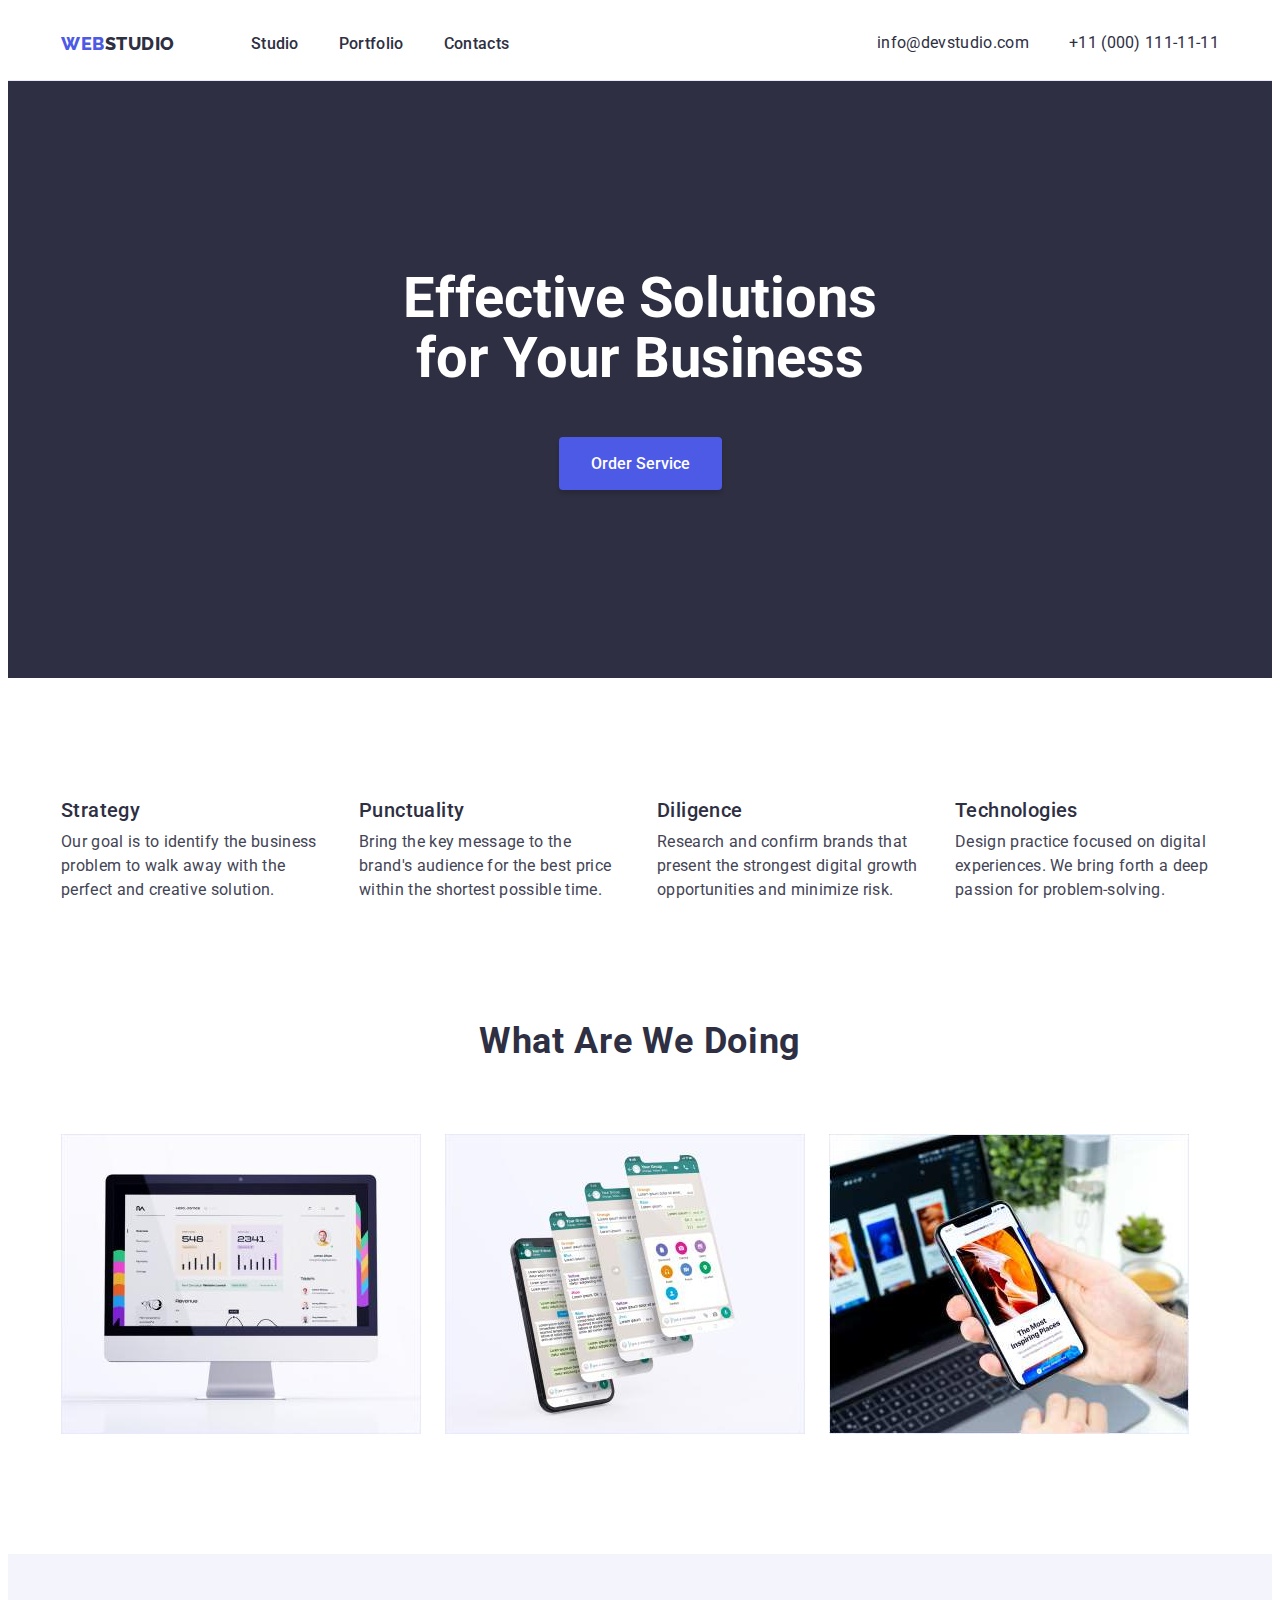
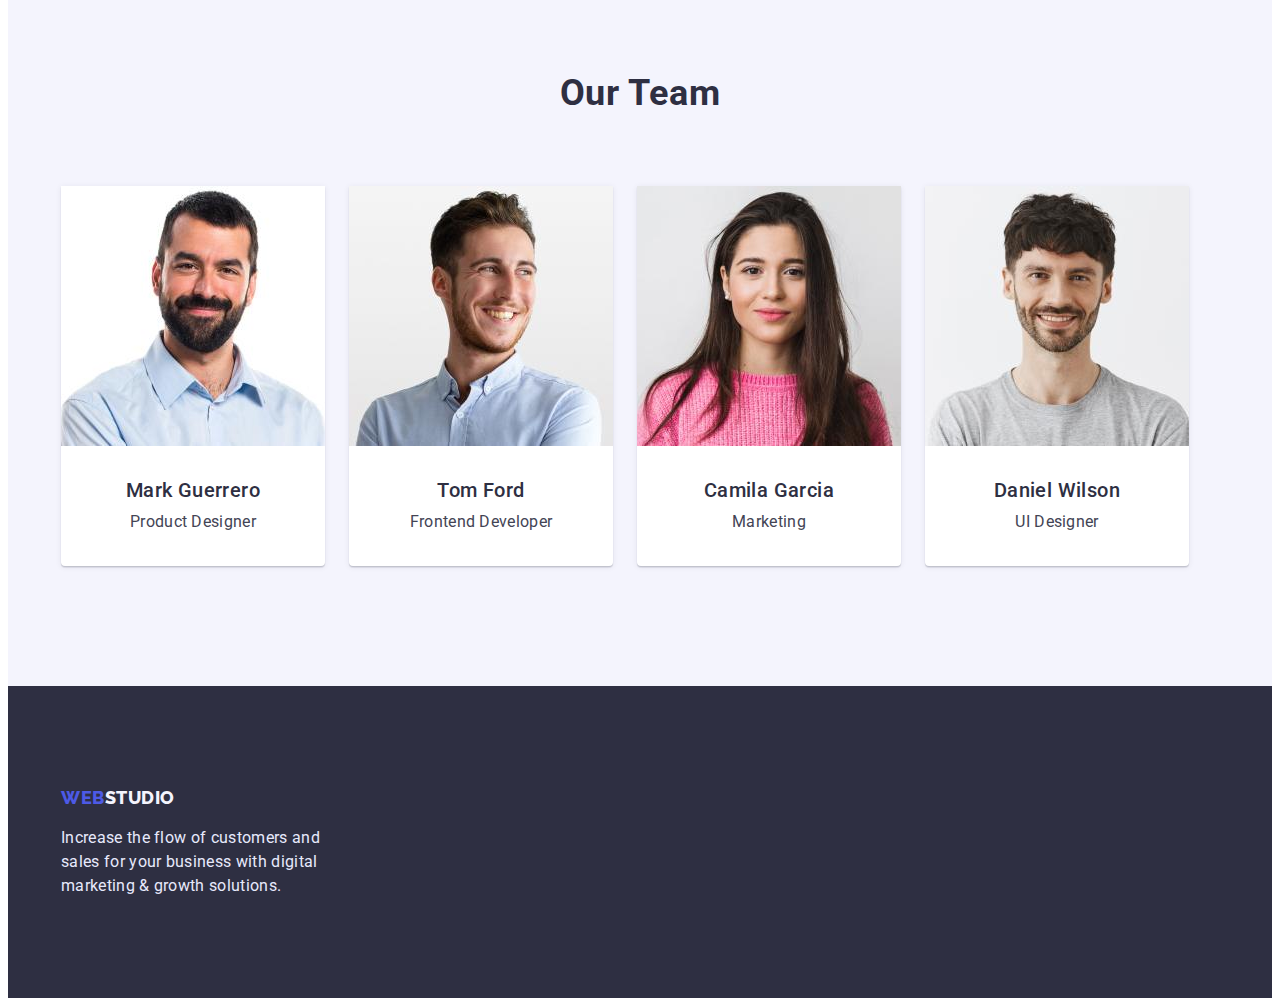
==== index.html @ 36c50360 "Initial commit" ====
<!DOCTYPE html>
<html lang="en">
<head>
    <meta charset="UTF-8">
    <meta http-equiv="X-UA-Compatible" content="IE=edge">
    <meta name="viewport" content="width=device-width, initial-scale=1.0">
    <title>Webstudio</title>
    <link rel="preconnect" href="https://fonts.googleapis.com">
    <link rel="preconnect" href="https://fonts.gstatic.com" crossorigin>
    <link href="https://fonts.googleapis.com/css2?family=Raleway:wght@800&family=Roboto:wght@400;500;700;900&display=swap"
        rel="stylesheet">
    <link rel="stylesheet" href="https://cdnjs.cloudflare.com/ajax/libs/modern-normalize/1.1.0/modern-normalize.min.css"
        integrity="sha512-wpPYUAdjBVSE4KJnH1VR1HeZfpl1ub8YT/NKx4PuQ5NmX2tKuGu6U/JRp5y+Y8XG2tV+wKQpNHVUX03MfMFn9Q=="
        crossorigin="anonymous" referrerpolicy="no-referrer" />
    <link rel="stylesheet" href="./css/styles.css">
</head>
<body>
    <!--HEADER-->
    <header class="header-menu">
        <div class="container header-container">
        <nav class="navigation-page">
                <a href="./index.html" class="logotype link"><span class="accent">WEB</span>STUDIO</a>
                <ul class="navigation-menu list">
                
                    <li class="navigation-menu-item">
                        <a href="./index.html" class="navigation-menu-link link page-open">Studio</a>
                    </li>
                    <li class="navigation-menu-item">
                        <a href="./portfolio.html" class="navigation-menu-link link">Portfolio</a>
                    </li>
                    <li class="navigation-menu-item">
                        <a href="" class="navigation-menu-link link">Contacts</a>
                    </li>
                </ul>
        </nav>
                <address class="address">
                    <ul class="address-menu list">
                        <li class="phone-email-item">
                            <a href="mailto:info@devstudio.com" class="address-menu-link link">info@devstudio.com</a>
                        </li>
                        <li class="address-menu-item">
                            <a href="tel:+110001111111" class="address-menu-link link">+11 (000) 111-11-11</a>
                        </li>
                    </ul>
                </address>
            </div>
    </header>
<!--HERO SECTION-->
    <main>
        <section class="hero">
            <div class="container">    
                <h1 class="hero-name">Effective Solutions
                for Your Business</h1>
                <button type="button" class="hero-button">Order Service</button>
            </div>
        </section>
        <!--ABOUT US SECTION-->
        <section class="about-us section">
            <div class="container">
                <h2 hidden>About Us</h2>
                    <ul class="about-us-menu list">
                        <li class="about-us-menu-item">
                            <h3 class="content-title">Strategy</h3>
                            <p class="text-description">Our goal is to identify the business
                            problem to walk away with the perfect and creative solution.</p>
                        </li>
                        <li class="about-us-menu-item">
                            <h3 class="content-title">Punctuality</h3>
                            <p class="text-description">Bring the key message to the brand's audience for the best price within the shortest possible time.</p>
                        </li>
                        <li class="about-us-menu-item">
                            <h3 class="content-title">Diligence</h3>
                            <p class="text-description">Research and confirm brands that present the strongest digital growth opportunities and minimize risk.</p>
                        </li>
                        <li class="about-us-menu-item">
                            <h3 class="content-title">Technologies</h3>
                            <p class="text-description">Design practice focused on digital experiences. We bring forth a deep passion for problem-solving.</p>
                        </li>
                    </ul>
            </div>
        </section>
    <!--What are we doing-->
        <section class="section services-section">
            <div class="container">    
                <h2 class="title">What are we doing</h2>
                <ul class="list services-section-list">
                    <li class="services-section-item">
                        <img src="img/general/img-1.jpg" alt="Sites development" width="360" height="300">
                    </li>
                    <li class="services-section-item">
                        <img src="img/general/img-2.jpg" alt="Apps development" width="360" height="300">
                    </li>
                    <li class="services-section-item">
                        <img src="img/general/img-3.jpg" alt="Target advertisement" width="360" height="300">
                    </li>
                </ul>
            </div>
        </section>
        <!--OUR TEAM SECTION-->
        <section class="our-team-section section">
            <div class="container">    
                <h2 class="title">Our Team</h2>
                <ul class="content-menu list">
                    <li class="content-menu-item">
                        <img src="img/employees/img_mark_guerrero.jpg" alt="Mark Guerrero" width="264" height="260" class="content-image">
                        <div class="employee-card">    
                                <h3 class="content-title">Mark Guerrero</h3>
                                <p class="text-description">Product Designer</p>
                        </div>
                    </li>
                    <li class="content-menu-item">
                        <img src="img/employees/img_tom_ford.jpg" alt="Tom Ford" width="264" height="260" class="content-image">

                        <div class="employee-card">  
                                <h3 class="content-title">Tom Ford</h3>
                                <p class="text-description">Frontend Developer</p>
                        </div>
                    </li>   
                        <li class="content-menu-item">
                            <img src="img/employees/img_camila_garcia.jpg" alt="Camila Garcia" width="264" height="260" class="content-image">
                            <div class="employee-card">
                                <h3 class="content-title">Camila Garcia</h3>
                                <p class="text-description">Marketing</p>
                            </div>
                        </li>   
                        <li class="content-menu-item">
                            <img src="img/employees/img_daniel_wilson.jpg" alt="Daniel Wilson" width="264" height="260" class="content-image">
                            <div class="employee-card">
                                <h3 class="content-title">Daniel Wilson</h3>
                                <p class="text-description">UI Designer</p>
                            </div>
                        </li>
                </ul>
            </div>
        </section>
    </main>
<!--FOOTER SECTION-->
    <footer class="footer">
        <div class="container">
            <a href="./index.html" class="logotype link"><span class="accent">WEB</span><span class="footer-accent">STUDIO</span></a>
            <p class="footer-text">Increase the flow of customers and sales for your business with digital marketing & growth solutions.</p>
        </div>
    </footer>
</body>
</html>
---- css/styles.css ----
:root {
    --brand-color: #4D5AE5;
    --pressed-state: #404BBF;
    --dark-theme: #2E2F42;
    --success-theme: #31D0AA;
    --main-text-color:#434455;
    --suble-text: #8E8F99;
    --accent: #E7E9FC;
    --light-background: #F4F4FD;
    --modal-overlay: #2E2F42;
    --hero-background: #2E2F42;
    --standart-white: #FFFFFF;
}

h1,
h2,
h3,
p {
    margin-top: 0;
    margin-bottom: 0;
}

ul,
ol {
    margin-top: 0;
    margin-bottom: 0;
    padding: 0;
}

address {
    font-style: normal;
}

img {
    display: block;
}

body {
    font-family: 'Roboto', sans-serif;
    background-color: var(--standart-white);
}


.link {
    text-decoration: none;
}

.list {
    list-style: none;
}

/*=======CONTAINER=====*/

.container {
    width: 1158px;
    padding-left: 15px;
    padding-right: 15px;
    margin: 0 auto;
}

.section {
    padding-top: 120px;
    padding-bottom: 120px;
}

/*========== HEADER =========*/

.logotype {
    
    font-family: 'Raleway', sans-serif;
    font-weight: 800;
    font-size: 18px;
    line-height: 1.33;
    color:var(--dark-theme);
    letter-spacing: 0.03em;
    text-transform: uppercase;
    margin-right: 76px;
}

.accent {
    color:var(--brand-color);

}
/*=====HEADER NAVIGATION MENU====*/

.header-container {
    display: flex;
    justify-content: space-between;
    padding-top: 24px;
    padding-bottom: 24px;
}

.header-menu {
    border-bottom: 1px solid var(--accent);
}

.navigation-page {
    display: flex;
    align-items: center;
}

.navigation-menu {
    display: flex;
    align-items: center;
}

.navigation-menu-item:not(:last-child) {
    margin-right: 40px;

}

.navigation-menu-link {
    font-weight: 500;
    line-height: 1.33;
    letter-spacing: 0.02em;
    color:var(--dark-theme);
}

.navigation-menu-link:hover,
.navigation-menu-link:focus {
    color:var(--brand-color);
}

.address-menu {
    display: flex;
    gap: 40px;
}

.address-menu-link {
    font-style: normal;
    line-height: 1.33;    
    letter-spacing: 0.02em;    
    color: var(--dark-theme);
    margin-left: auto;
}



.address-menu-link:hover,
.address-menu-link:focus {
    color:var(--brand-color);
}

/*=======HEROOOO====*/

/*не ставила background colour, закоментувала колір тексту*/
.hero {
    background-color: var(--hero-background);
    padding-top: 188px;
    padding-bottom: 188px;
}
.hero-name {
    font-size: 56px;
    line-height: 1.07;
    color:var(--standart-white);
    max-width: 495px;
    text-align: center;
    margin-bottom: 48px;
    margin-right: auto;
    margin-left: auto;
   
}
.hero-button {
    background:var(--brand-color);
    font-weight: 500;
    box-shadow: 0px 4px 4px rgba(0, 0, 0, 0.15);
    border-radius: 4px;
    border: none;
    font-size: 16px;
    line-height: 1.33;
    color:var(--standart-white);
    cursor: pointer;
    font-family: inherit;
    display: block;
    margin-right: auto;
    margin-left: auto;
    max-width: 169px;
    padding: 16px 32px;
}

.hero-button:hover, 
.hero-button:focus {
    background-color:var(--pressed-state);
}

.about-us-menu {
    display: flex;
    justify-content: space-between;
}

.about-us-menu-item {
    width: 264px;
}
/*====OUR TEAM=====*/

.our-team-section {
    background-color:var(--light-background);
}

.content-title {
    font-weight: 500;
    font-size: 20px;
    line-height: 1.2;
    /* identical to box height, or 120% */
    letter-spacing: 0.02em;
    color:var(--dark-theme);
    margin-bottom: 8px;
}

/*===SERVICES SECTION====*/

.services-section {
    padding-top: 0;
}

.services-section-list {
    display: flex;
}

.services-section-item:not(:nth-child(3n)) {
    margin-right: 24px;
}

/*===ABOUT US===*/
.content-menu {
    display: flex;
}

.content-menu-item {
    box-shadow: 0px 1px 6px rgba(46, 47, 66, 0.08), 0px 1px 1px rgba(46, 47, 66, 0.16), 0px 2px 1px rgba(46, 47, 66, 0.08);
    border-radius: 0px 0px 4px 4px;
    background: var(--standart-white);
}
.content-menu-item:not(:nth-child(4n)) {
    margin-right: 24px;

}

.employee-card {
    text-align: center;
    padding-top: 32px;
    padding-bottom: 32px;
}


.title {
    font-weight: 700;
    font-size: 36px;
    line-height: 1.11;
    letter-spacing: 0.02em;
    text-transform: capitalize;
    color:var(--dark-theme);
    margin-bottom: 72px;
    text-align: center;
}

.text-description {
    line-height: 1.5;
    letter-spacing: 0.02em;    
    color: var(--main-text-color);
}

/*===FOOTER===*/

.footer {
    background-color: var(--dark-theme);
    padding:100px 0;
    
   
}

.footer-text {
    line-height: 1.50;
    letter-spacing: 0.02em;
    color: var(--accent);
    width: 264px;
    margin-top: 16px;
}

/*
/*=======PORTFOLIO=========*/

.filter-buttons {
    display: flex;
    margin-bottom: 72px;
    justify-content: center;
}

.filter-button-item:not(:last-child) {
    margin-right: 24px;

}

.filter-button {
    background:var(--light-background);
    border: 1px solid var(--accent);
    border-radius: 4px;
    color: var(--brand-color);
    font-size: 16px;
    line-height: 1.5;
    letter-spacing: 0.04em;
    font-family: inherit;
    font-weight: 500;
    min-width: 69px;
    padding: 12px 24px;
}
.filter-button:hover,
.filter-button:focus {
    background-color:var(--pressed-state);
    color:var(--standart-white);
    cursor: pointer;
}
/*====FILTERED MENU PORTFOLIO====*/

.portfolio {
    padding-top: 96px;
    padding-bottom: 120px;
}
.portfolio-menu {
    display: flex;
    flex-wrap: wrap;
    row-gap: 48px;
    column-gap: 24px;
}

.portfolio-menu-item {
    background-color:var(--standart-white);
}


.portfolio-card-text {
    padding-top: 32px;
    padding-bottom: 32px;
    padding-left:16px;
    border: 1px solid var(--accent);
    border-top: none;
}

/*===FOOTER====*/
.footer-accent {
    color:var(--light-background);
}
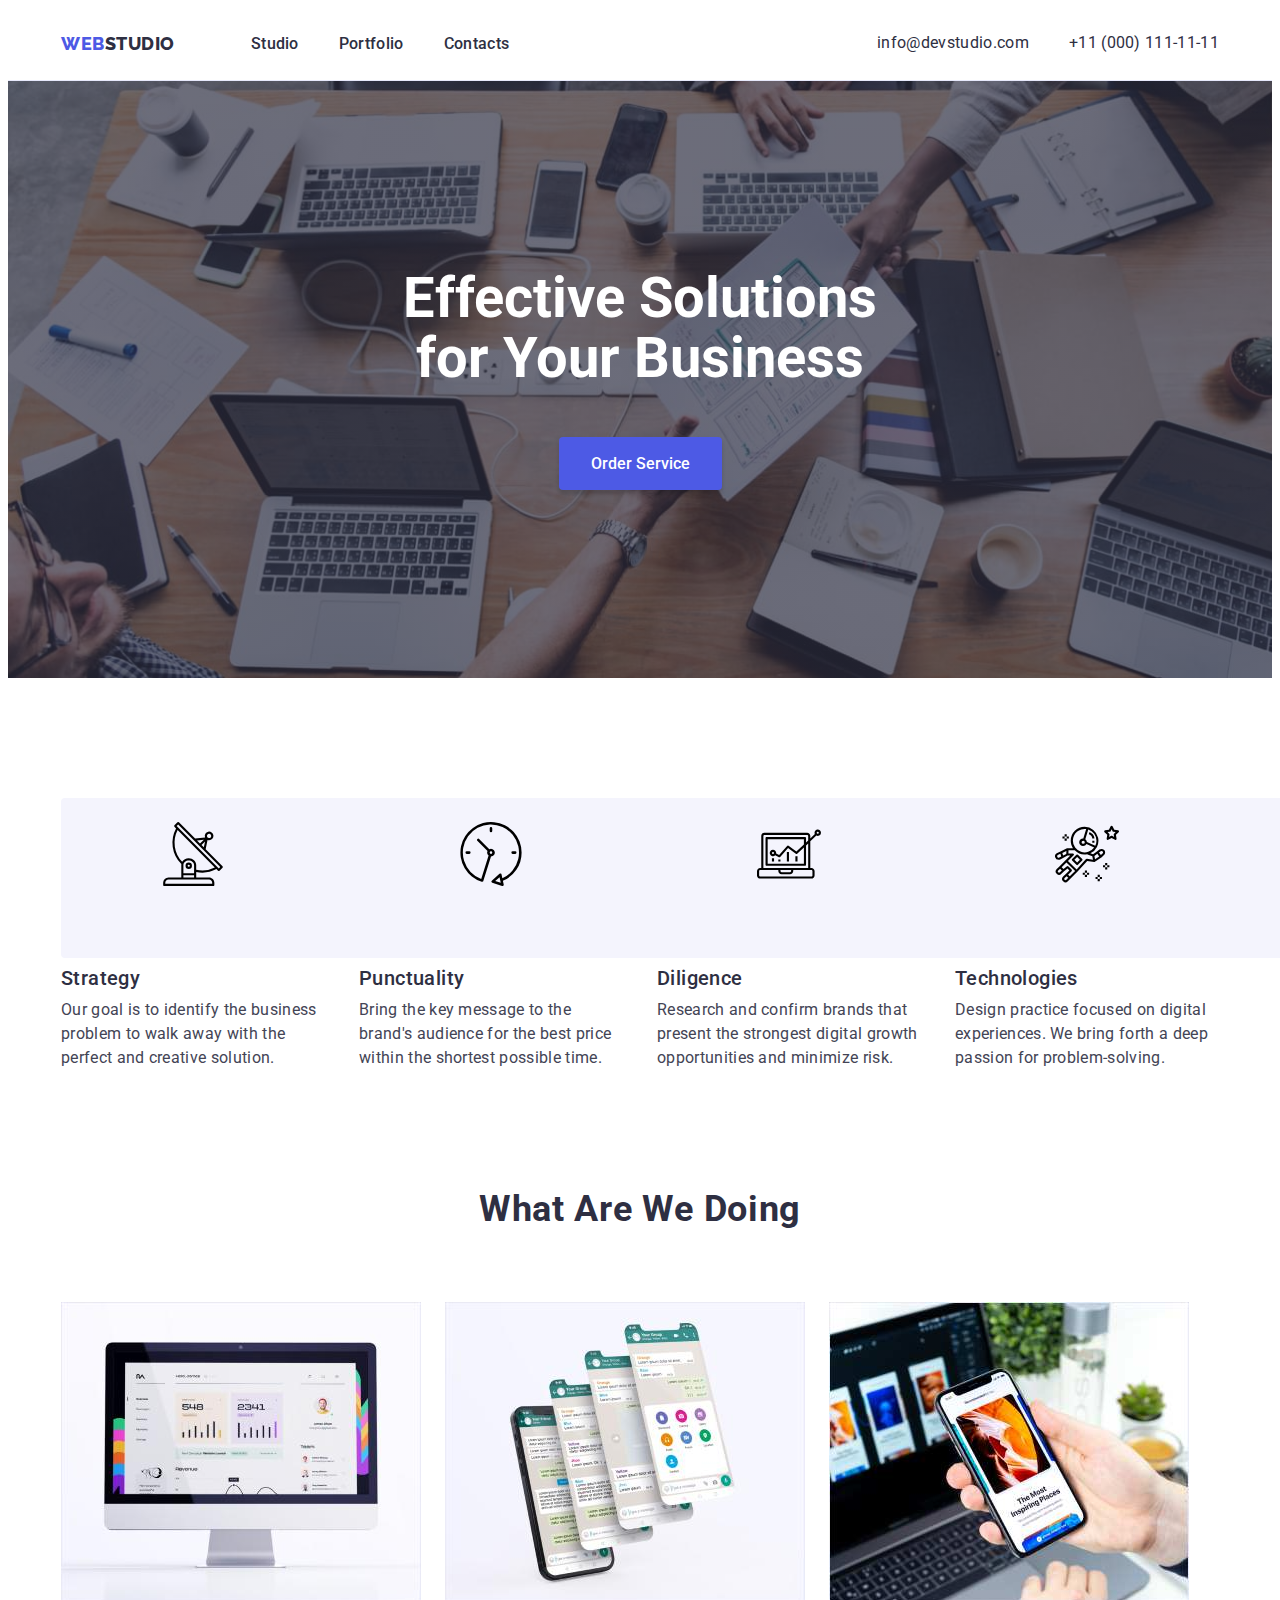
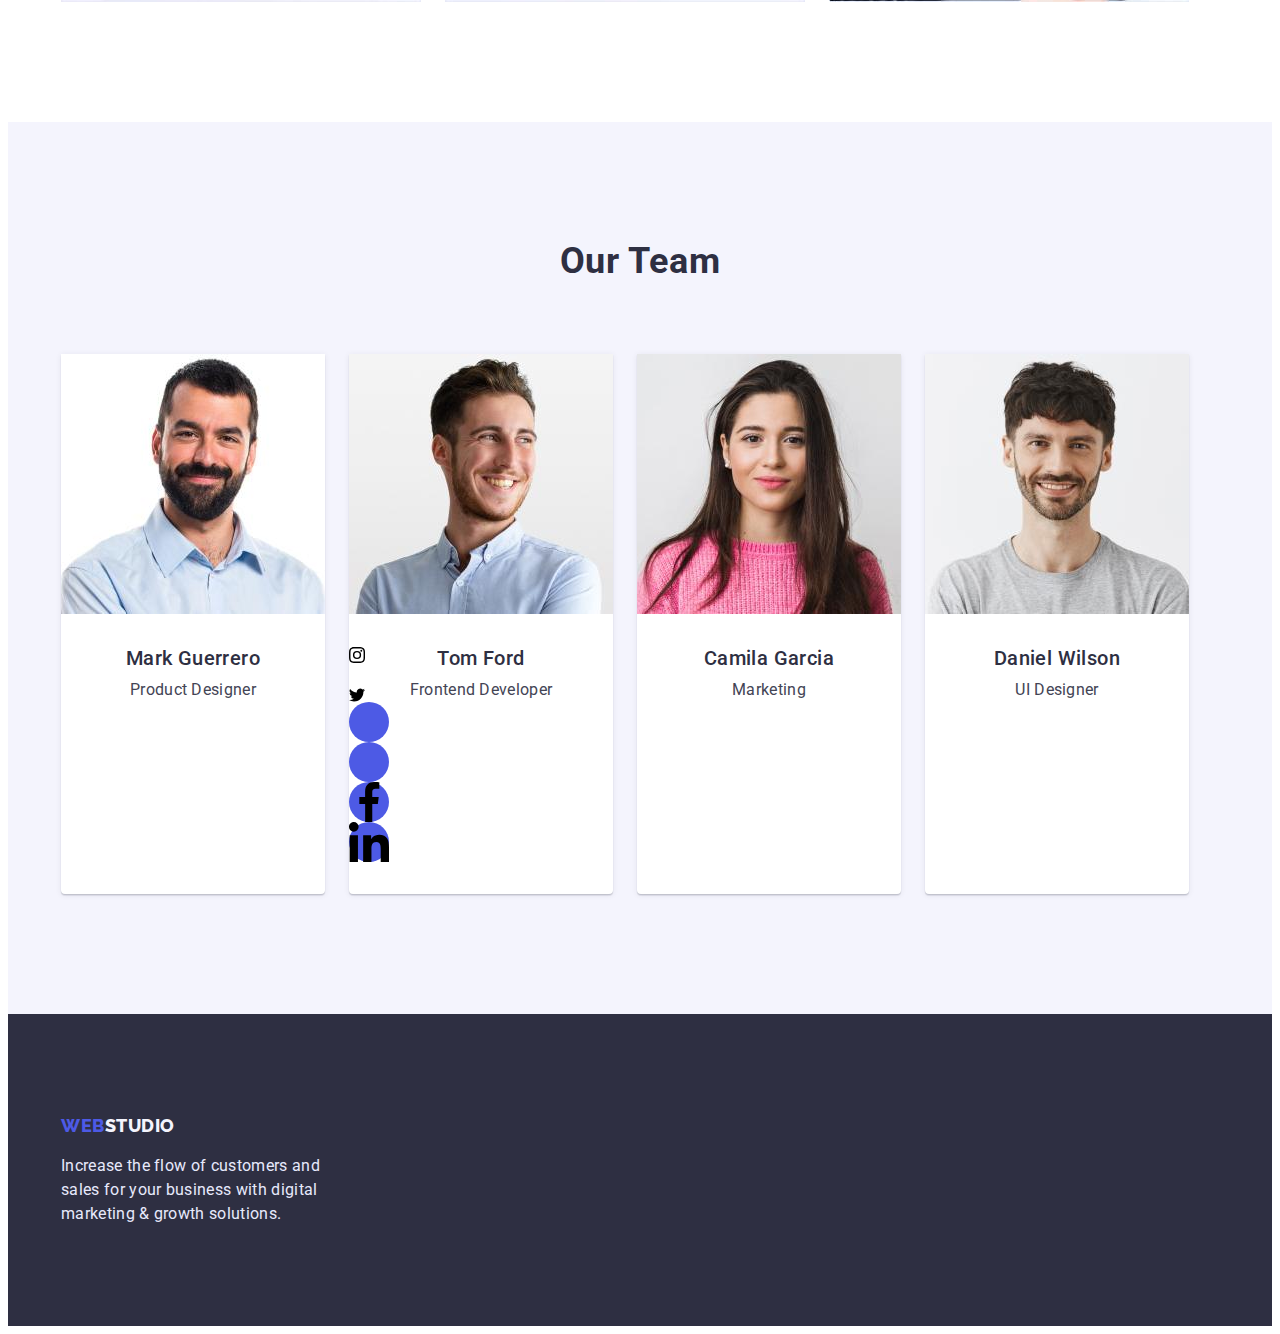
==== commit c0e5814f: "homework 04 one section completed" ====
--- a/index.html
+++ b/index.html
@@ -47,7 +47,7 @@
     </header>
 <!--HERO SECTION-->
     <main>
-        <section class="hero">
+        <section class="hero hero-wrap">
             <div class="container">    
                 <h1 class="hero-name">Effective Solutions
                 for Your Business</h1>
@@ -60,19 +60,39 @@
                 <h2 hidden>About Us</h2>
                     <ul class="about-us-menu list">
                         <li class="about-us-menu-item">
+                            <div class="about-us-item-icon">
+                                <svg class="about-us-icon">
+                                    <use href="./img/symbol-defs.svg#icon-antenna-logo" width="64" height="64"></use>
+                                </svg>
+                            </div>
                             <h3 class="content-title">Strategy</h3>
                             <p class="text-description">Our goal is to identify the business
                             problem to walk away with the perfect and creative solution.</p>
                         </li>
                         <li class="about-us-menu-item">
+                            <div class="about-us-item-icon">
+                                <svg class="about-us-icon">
+                                    <use href="./img/symbol-defs.svg#icon-clock-logo" width="64" height="64"></use>
+                                </svg>
+                            </div>
                             <h3 class="content-title">Punctuality</h3>
                             <p class="text-description">Bring the key message to the brand's audience for the best price within the shortest possible time.</p>
                         </li>
                         <li class="about-us-menu-item">
+                            <div class="about-us-item-icon">
+                                <svg class="about-us-icon">
+                                    <use href="./img/symbol-defs.svg#icon-diagram-logo" width="64" height="64"></use>
+                                </svg>
+                            </div>
                             <h3 class="content-title">Diligence</h3>
                             <p class="text-description">Research and confirm brands that present the strongest digital growth opportunities and minimize risk.</p>
                         </li>
                         <li class="about-us-menu-item">
+                            <div class="about-us-item-icon">
+                                <svg class="about-us-icon">
+                                    <use href="./img/symbol-defs.svg#icon-astronaut-logo" width="64" height="64"></use>
+                                </svg>
+                            </div>
                             <h3 class="content-title">Technologies</h3>
                             <p class="text-description">Design practice focused on digital experiences. We bring forth a deep passion for problem-solving.</p>
                         </li>
@@ -110,10 +130,39 @@
                     </li>
                     <li class="content-menu-item">
                         <img src="img/employees/img_tom_ford.jpg" alt="Tom Ford" width="264" height="260" class="content-image">
-
                         <div class="employee-card">  
                                 <h3 class="content-title">Tom Ford</h3>
                                 <p class="text-description">Frontend Developer</p>
+                                <ul class="social-links-list list">
+                                    <li class="employee-social-link">
+                                        <a href="" class="social-link">
+                                            <svg class="social-link-icon">
+                                                <use href="./img/symbol-defs.svg#icon-instagram-logo" width="16" height="16"></use>
+                                            </svg>
+                                        </a>
+                                    </li>
+                                    <li class="employee-social-link">
+                                        <a href="" class="social-link">
+                                            <svg class="social-link-icon">
+                                                <use href="./img/symbol-defs.svg#icon-twitter-logo" width="16" height="16"></use>
+                                            </svg>
+                                        </a>
+                                    </li>
+                                    <li class="employee-social-link">
+                                        <a href="" class="social-link">
+                                            <svg class="social-link-icon">
+                                                <use href="./img/symbol-defs.svg#icon-facebook-logo"></use>
+                                            </svg>
+                                        </a>
+                                    </li>
+                                    <li class="employee-social-link">
+                                        <a href="" class="social-link">
+                                            <svg class="social-link-icon">
+                                                <use href="./img/symbol-defs.svg#icon-linkedin-logo"></use>
+                                            </svg>
+                                        </a>
+                                    </li>
+                                </ul>
                         </div>
                     </li>   
                         <li class="content-menu-item">
--- a/css/styles.css
+++ b/css/styles.css
@@ -146,9 +146,17 @@
 /*не ставила background colour, закоментувала колір тексту*/
 .hero {
     background-color: var(--hero-background);
+    background-image: linear-gradient(
+        rgba(46, 47, 66, 0.7),
+        rgba(46, 47, 66, 0.7)),
+        url(../img/people-office-bg.jpg);
+    background-size: cover;
+    background-repeat: no-repeat;
     padding-top: 188px;
     padding-bottom: 188px;
 }
+
+
 .hero-name {
     font-size: 56px;
     line-height: 1.07;
@@ -191,6 +199,17 @@
 .about-us-menu-item {
     width: 264px;
 }
+
+.about-us-item-icon {
+    display: flex;
+    width: 264px;
+    height: 112px;
+    border-radius: 4px;
+    background-color: var(--light-background);
+    padding: 24px 100px;
+    margin-bottom: 8px;
+}
+
 /*====OUR TEAM=====*/
 
 .our-team-section {
@@ -205,6 +224,7 @@
     letter-spacing: 0.02em;
     color:var(--dark-theme);
     margin-bottom: 8px;
+
 }
 
 /*===SERVICES SECTION====*/
@@ -242,6 +262,15 @@
     padding-bottom: 32px;
 }
 
+.social-link {
+    display: flex;
+    width: 40px;
+    height: 40px;
+    background-color: var(--brand-color);
+    border-radius: 50%;
+    justify-content: center;
+    align-items: center;
+}
 
 .title {
     font-weight: 700;
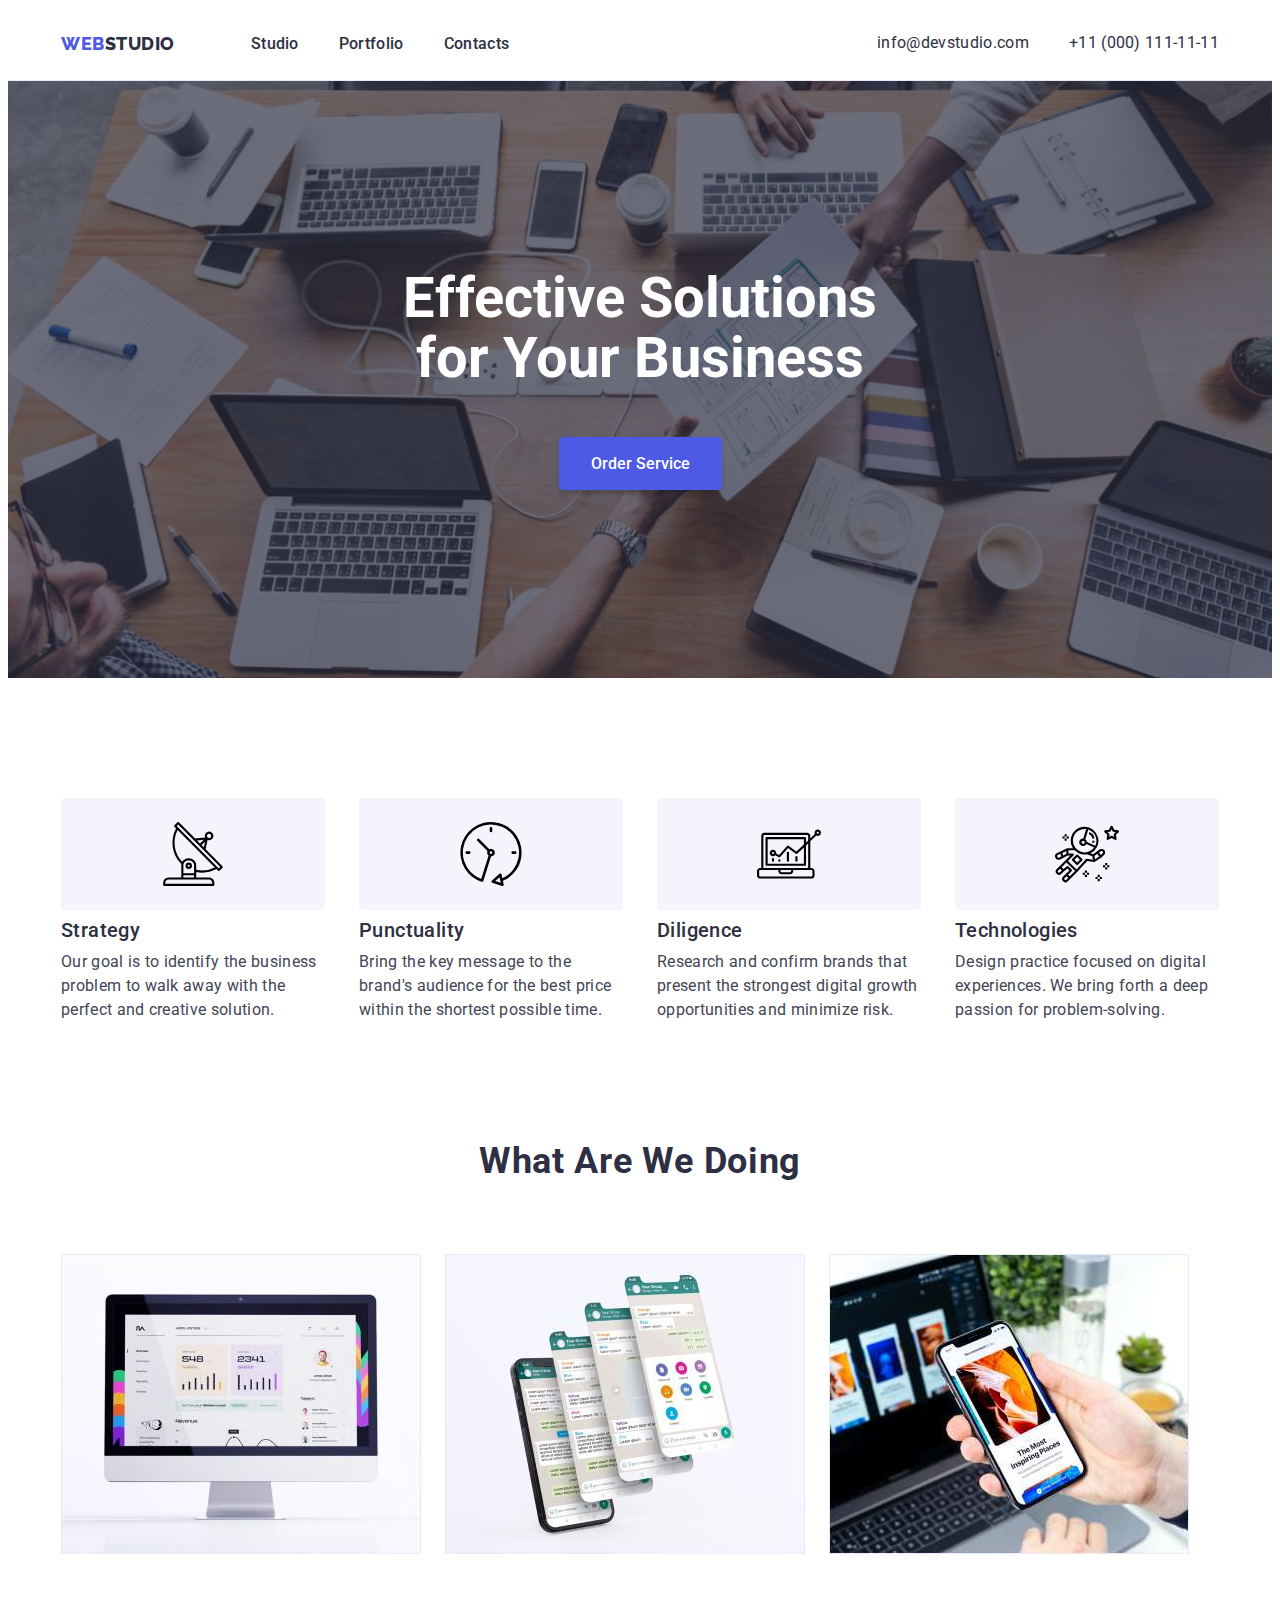
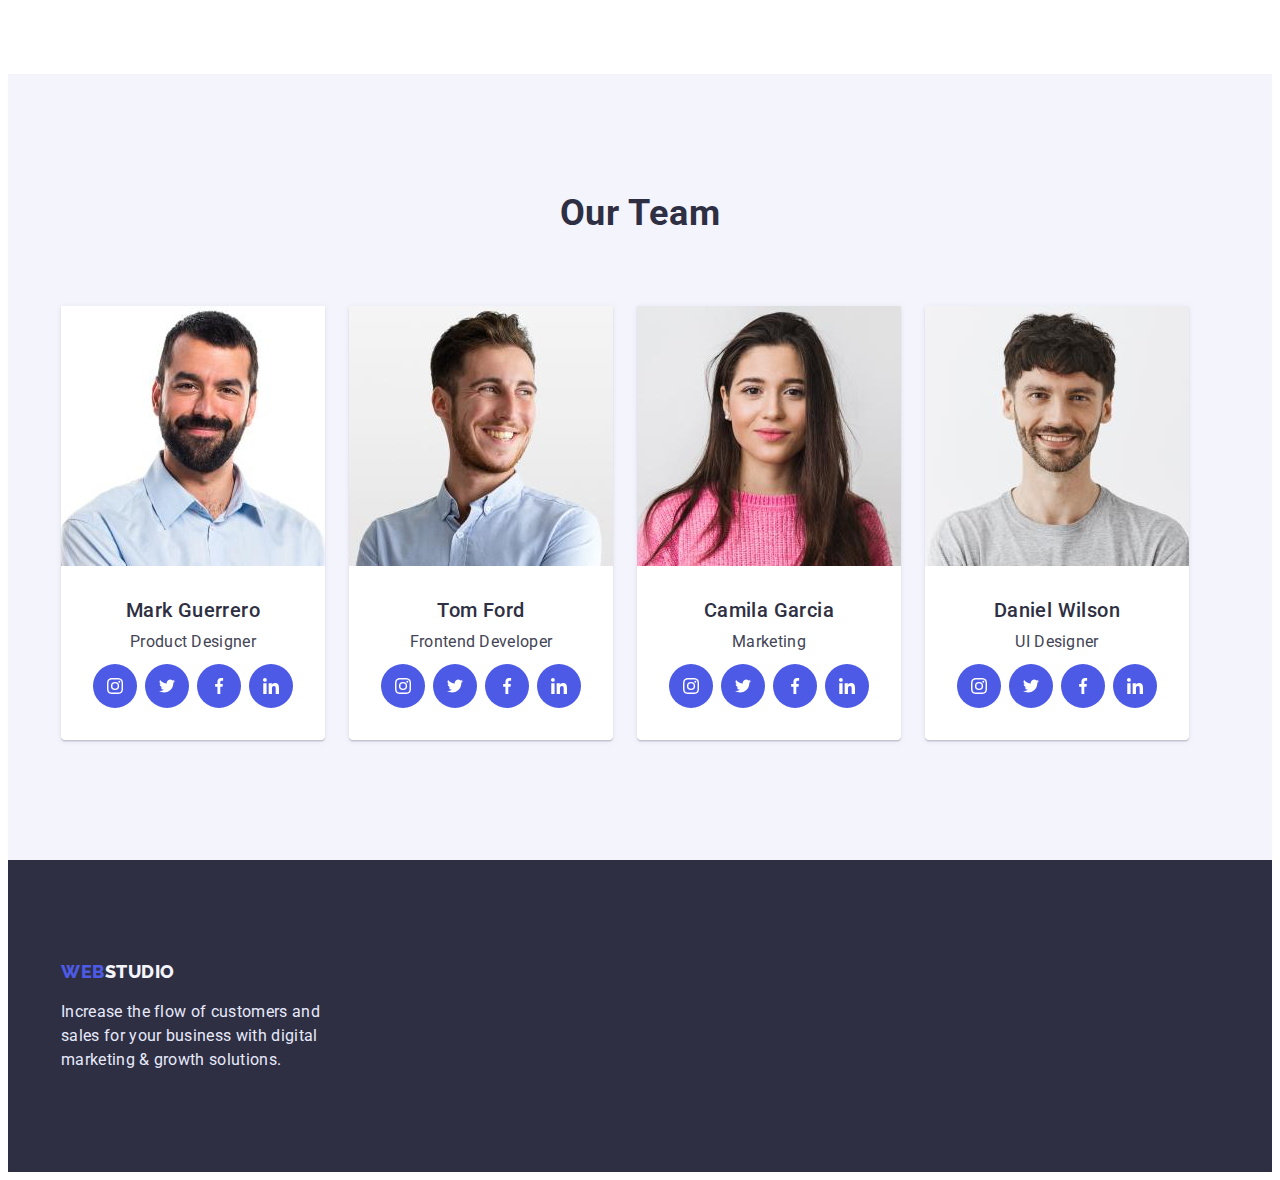
==== commit 4dcbf126: "main page icons settings except footer" ====
--- a/index.html
+++ b/index.html
@@ -61,8 +61,8 @@
                     <ul class="about-us-menu list">
                         <li class="about-us-menu-item">
                             <div class="about-us-item-icon">
-                                <svg class="about-us-icon">
-                                    <use href="./img/symbol-defs.svg#icon-antenna-logo" width="64" height="64"></use>
+                                <svg class="about-us-icon" width="64" height="64">
+                                    <use href="./img/symbol-defs.svg#icon-antenna-logo"></use>
                                 </svg>
                             </div>
                             <h3 class="content-title">Strategy</h3>
@@ -71,8 +71,8 @@
                         </li>
                         <li class="about-us-menu-item">
                             <div class="about-us-item-icon">
-                                <svg class="about-us-icon">
-                                    <use href="./img/symbol-defs.svg#icon-clock-logo" width="64" height="64"></use>
+                                <svg class="about-us-icon" width="64" height="64">
+                                    <use href="./img/symbol-defs.svg#icon-clock-logo"></use>
                                 </svg>
                             </div>
                             <h3 class="content-title">Punctuality</h3>
@@ -80,8 +80,8 @@
                         </li>
                         <li class="about-us-menu-item">
                             <div class="about-us-item-icon">
-                                <svg class="about-us-icon">
-                                    <use href="./img/symbol-defs.svg#icon-diagram-logo" width="64" height="64"></use>
+                                <svg class="about-us-icon" width="64" height="64">
+                                    <use href="./img/symbol-defs.svg#icon-diagram-logo"></use>
                                 </svg>
                             </div>
                             <h3 class="content-title">Diligence</h3>
@@ -89,8 +89,8 @@
                         </li>
                         <li class="about-us-menu-item">
                             <div class="about-us-item-icon">
-                                <svg class="about-us-icon">
-                                    <use href="./img/symbol-defs.svg#icon-astronaut-logo" width="64" height="64"></use>
+                                <svg class="about-us-icon" width="64" height="64">
+                                    <use href="./img/symbol-defs.svg#icon-astronaut-logo"></use>
                                 </svg>
                             </div>
                             <h3 class="content-title">Technologies</h3>
@@ -126,6 +126,36 @@
                         <div class="employee-card">    
                                 <h3 class="content-title">Mark Guerrero</h3>
                                 <p class="text-description">Product Designer</p>
+                                <ul class="social-links-list list">
+                                    <li class="employee-social-link">
+                                        <a href="" class="social-link">
+                                            <svg class="social-link-icon" width="16" height="16">
+                                                <use href="./img/symbol-defs.svg#icon-instagram-logo"></use>
+                                            </svg>
+                                        </a>
+                                    </li>
+                                    <li class="employee-social-link">
+                                        <a href="" class="social-link">
+                                            <svg class="social-link-icon" width="16" height="16">
+                                                <use href="./img/symbol-defs.svg#icon-twitter-logo"></use>
+                                            </svg>
+                                        </a>
+                                    </li>
+                                    <li class="employee-social-link">
+                                        <a href="" class="social-link">
+                                            <svg class="social-link-icon" width="16" height="16">
+                                                <use href="./img/symbol-defs.svg#icon-facebook-logo"></use>
+                                            </svg>
+                                        </a>
+                                    </li>
+                                    <li class="employee-social-link">
+                                        <a href="" class="social-link">
+                                            <svg class="social-link-icon" width="16" height="16">
+                                                <use href="./img/symbol-defs.svg#icon-linkedin-logo"></use>
+                                            </svg>
+                                        </a>
+                                    </li>
+                                </ul>
                         </div>
                     </li>
                     <li class="content-menu-item">
@@ -136,28 +166,28 @@
                                 <ul class="social-links-list list">
                                     <li class="employee-social-link">
                                         <a href="" class="social-link">
-                                            <svg class="social-link-icon">
-                                                <use href="./img/symbol-defs.svg#icon-instagram-logo" width="16" height="16"></use>
-                                            </svg>
-                                        </a>
-                                    </li>
-                                    <li class="employee-social-link">
-                                        <a href="" class="social-link">
-                                            <svg class="social-link-icon">
-                                                <use href="./img/symbol-defs.svg#icon-twitter-logo" width="16" height="16"></use>
-                                            </svg>
-                                        </a>
-                                    </li>
-                                    <li class="employee-social-link">
-                                        <a href="" class="social-link">
-                                            <svg class="social-link-icon">
-                                                <use href="./img/symbol-defs.svg#icon-facebook-logo"></use>
-                                            </svg>
-                                        </a>
-                                    </li>
-                                    <li class="employee-social-link">
-                                        <a href="" class="social-link">
-                                            <svg class="social-link-icon">
+                                            <svg class="social-link-icon" width="16" height="16">
+                                                <use href="./img/symbol-defs.svg#icon-instagram-logo"></use>
+                                            </svg>
+                                        </a>
+                                    </li>
+                                    <li class="employee-social-link">
+                                        <a href="" class="social-link">
+                                            <svg class="social-link-icon" width="16" height="16">
+                                                <use href="./img/symbol-defs.svg#icon-twitter-logo"></use>
+                                            </svg>
+                                        </a>
+                                    </li>
+                                    <li class="employee-social-link">
+                                        <a href="" class="social-link">
+                                            <svg class="social-link-icon" width="16" height="16">
+                                                <use href="./img/symbol-defs.svg#icon-facebook-logo"></use>
+                                            </svg>
+                                        </a>
+                                    </li>
+                                    <li class="employee-social-link">
+                                        <a href="" class="social-link">
+                                            <svg class="social-link-icon" width="16" height="16">
                                                 <use href="./img/symbol-defs.svg#icon-linkedin-logo"></use>
                                             </svg>
                                         </a>
@@ -170,6 +200,36 @@
                             <div class="employee-card">
                                 <h3 class="content-title">Camila Garcia</h3>
                                 <p class="text-description">Marketing</p>
+                                <ul class="social-links-list list">
+                                    <li class="employee-social-link">
+                                        <a href="" class="social-link">
+                                            <svg class="social-link-icon" width="16" height="16">
+                                                <use href="./img/symbol-defs.svg#icon-instagram-logo"></use>
+                                            </svg>
+                                        </a>
+                                    </li>
+                                    <li class="employee-social-link">
+                                        <a href="" class="social-link">
+                                            <svg class="social-link-icon" width="16" height="16">
+                                                <use href="./img/symbol-defs.svg#icon-twitter-logo"></use>
+                                            </svg>
+                                        </a>
+                                    </li>
+                                    <li class="employee-social-link">
+                                        <a href="" class="social-link">
+                                            <svg class="social-link-icon" width="16" height="16">
+                                                <use href="./img/symbol-defs.svg#icon-facebook-logo"></use>
+                                            </svg>
+                                        </a>
+                                    </li>
+                                    <li class="employee-social-link">
+                                        <a href="" class="social-link">
+                                            <svg class="social-link-icon" width="16" height="16">
+                                                <use href="./img/symbol-defs.svg#icon-linkedin-logo"></use>
+                                            </svg>
+                                        </a>
+                                    </li>
+                                </ul>
                             </div>
                         </li>   
                         <li class="content-menu-item">
@@ -177,6 +237,36 @@
                             <div class="employee-card">
                                 <h3 class="content-title">Daniel Wilson</h3>
                                 <p class="text-description">UI Designer</p>
+                                <ul class="social-links-list list">
+                                    <li class="employee-social-link">
+                                        <a href="" class="social-link">
+                                            <svg class="social-link-icon" width="16" height="16">
+                                                <use href="./img/symbol-defs.svg#icon-instagram-logo"></use>
+                                            </svg>
+                                        </a>
+                                    </li>
+                                    <li class="employee-social-link">
+                                        <a href="" class="social-link">
+                                            <svg class="social-link-icon" width="16" height="16">
+                                                <use href="./img/symbol-defs.svg#icon-twitter-logo"></use>
+                                            </svg>
+                                        </a>
+                                    </li>
+                                    <li class="employee-social-link">
+                                        <a href="" class="social-link">
+                                            <svg class="social-link-icon" width="16" height="16">
+                                                <use href="./img/symbol-defs.svg#icon-facebook-logo"></use>
+                                            </svg>
+                                        </a>
+                                    </li>
+                                    <li class="employee-social-link">
+                                        <a href="" class="social-link">
+                                            <svg class="social-link-icon" width="16" height="16">
+                                                <use href="./img/symbol-defs.svg#icon-linkedin-logo"></use>
+                                            </svg>
+                                        </a>
+                                    </li>
+                                </ul>
                             </div>
                         </li>
                 </ul>
--- a/css/styles.css
+++ b/css/styles.css
@@ -206,8 +206,9 @@
     height: 112px;
     border-radius: 4px;
     background-color: var(--light-background);
-    padding: 24px 100px;
     margin-bottom: 8px;
+    justify-content: center;
+    align-items: center;
 }
 
 /*====OUR TEAM=====*/
@@ -262,14 +263,25 @@
     padding-bottom: 32px;
 }
 
+.social-links-list {
+    display: flex;
+    justify-content: center;
+    gap: 8px;
+    margin-top: 10px;
+}
+
 .social-link {
     display: flex;
-    width: 40px;
-    height: 40px;
+    width: 44px;
+    height: 44px;
     background-color: var(--brand-color);
     border-radius: 50%;
     justify-content: center;
     align-items: center;
+}
+
+.social-link-icon {
+    fill: var(--standart-white);
 }
 
 .title {
@@ -295,7 +307,6 @@
     background-color: var(--dark-theme);
     padding:100px 0;
     
-   
 }
 
 .footer-text {
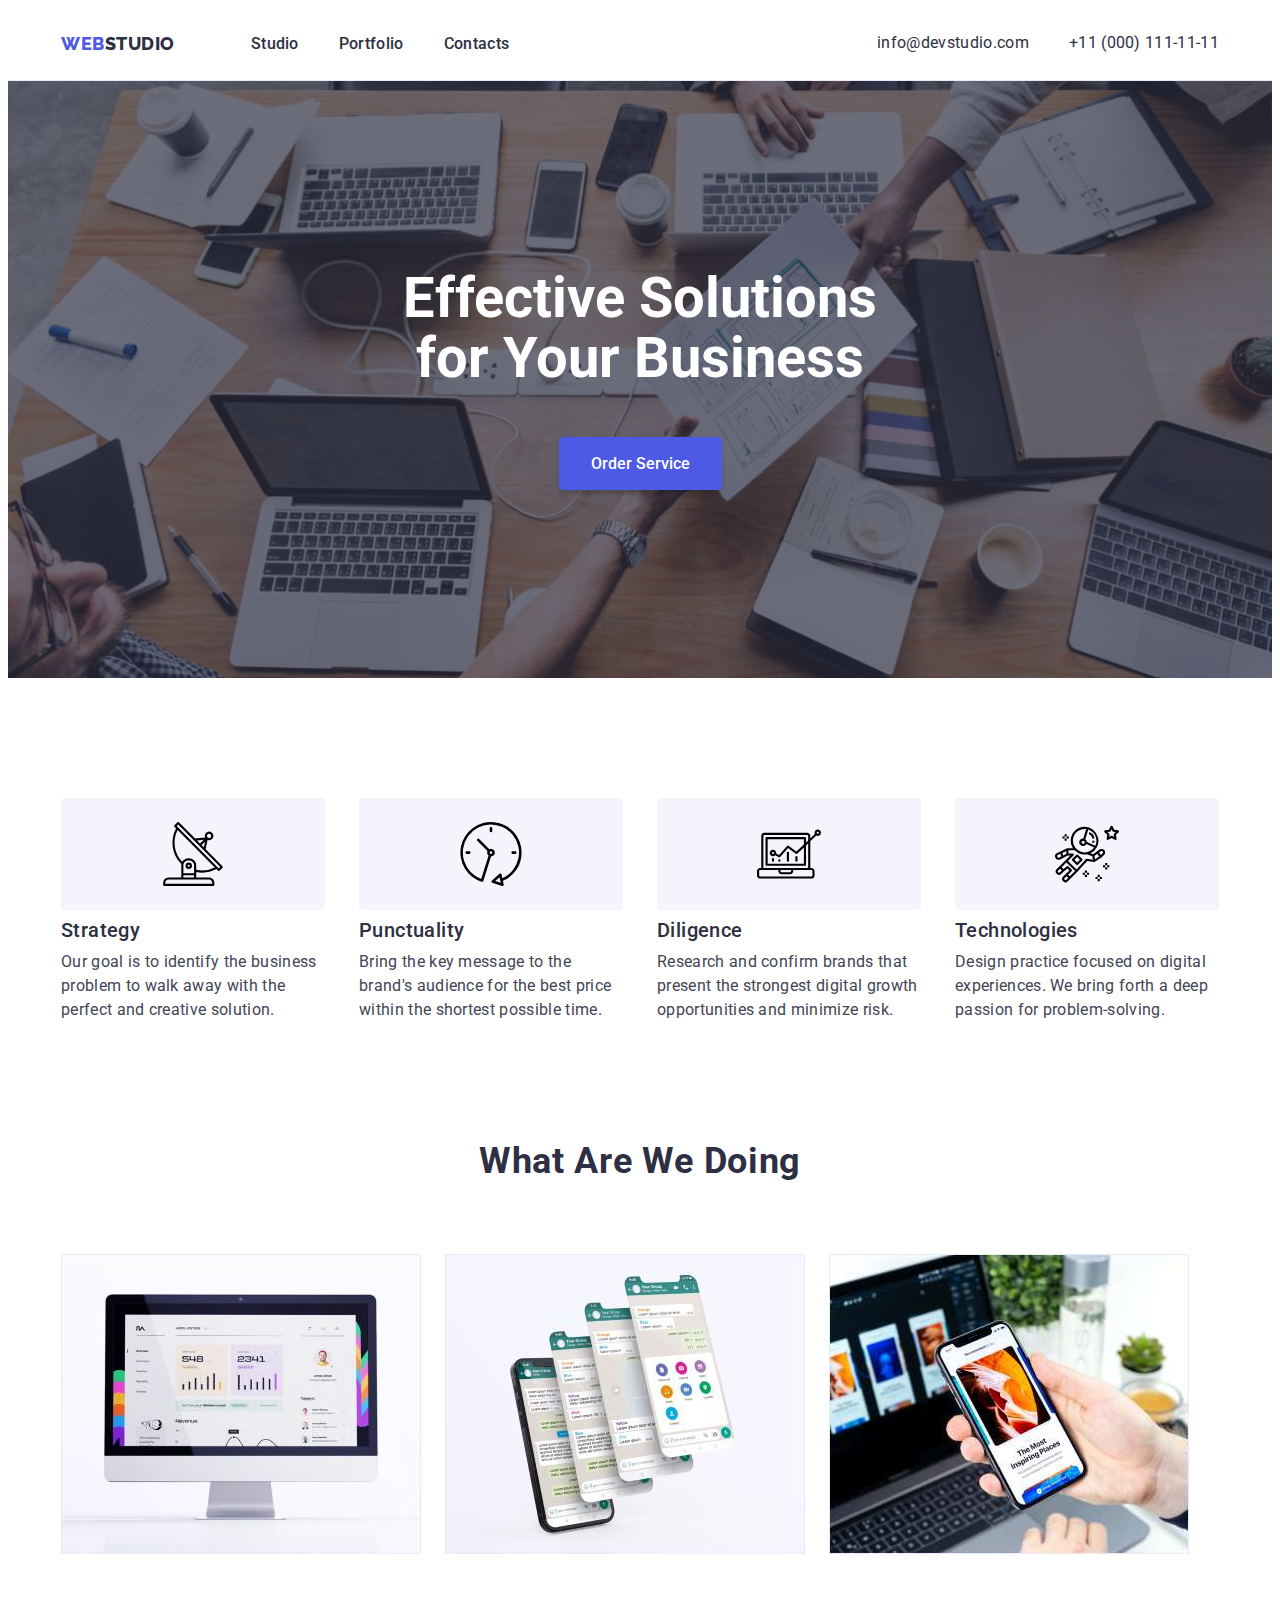
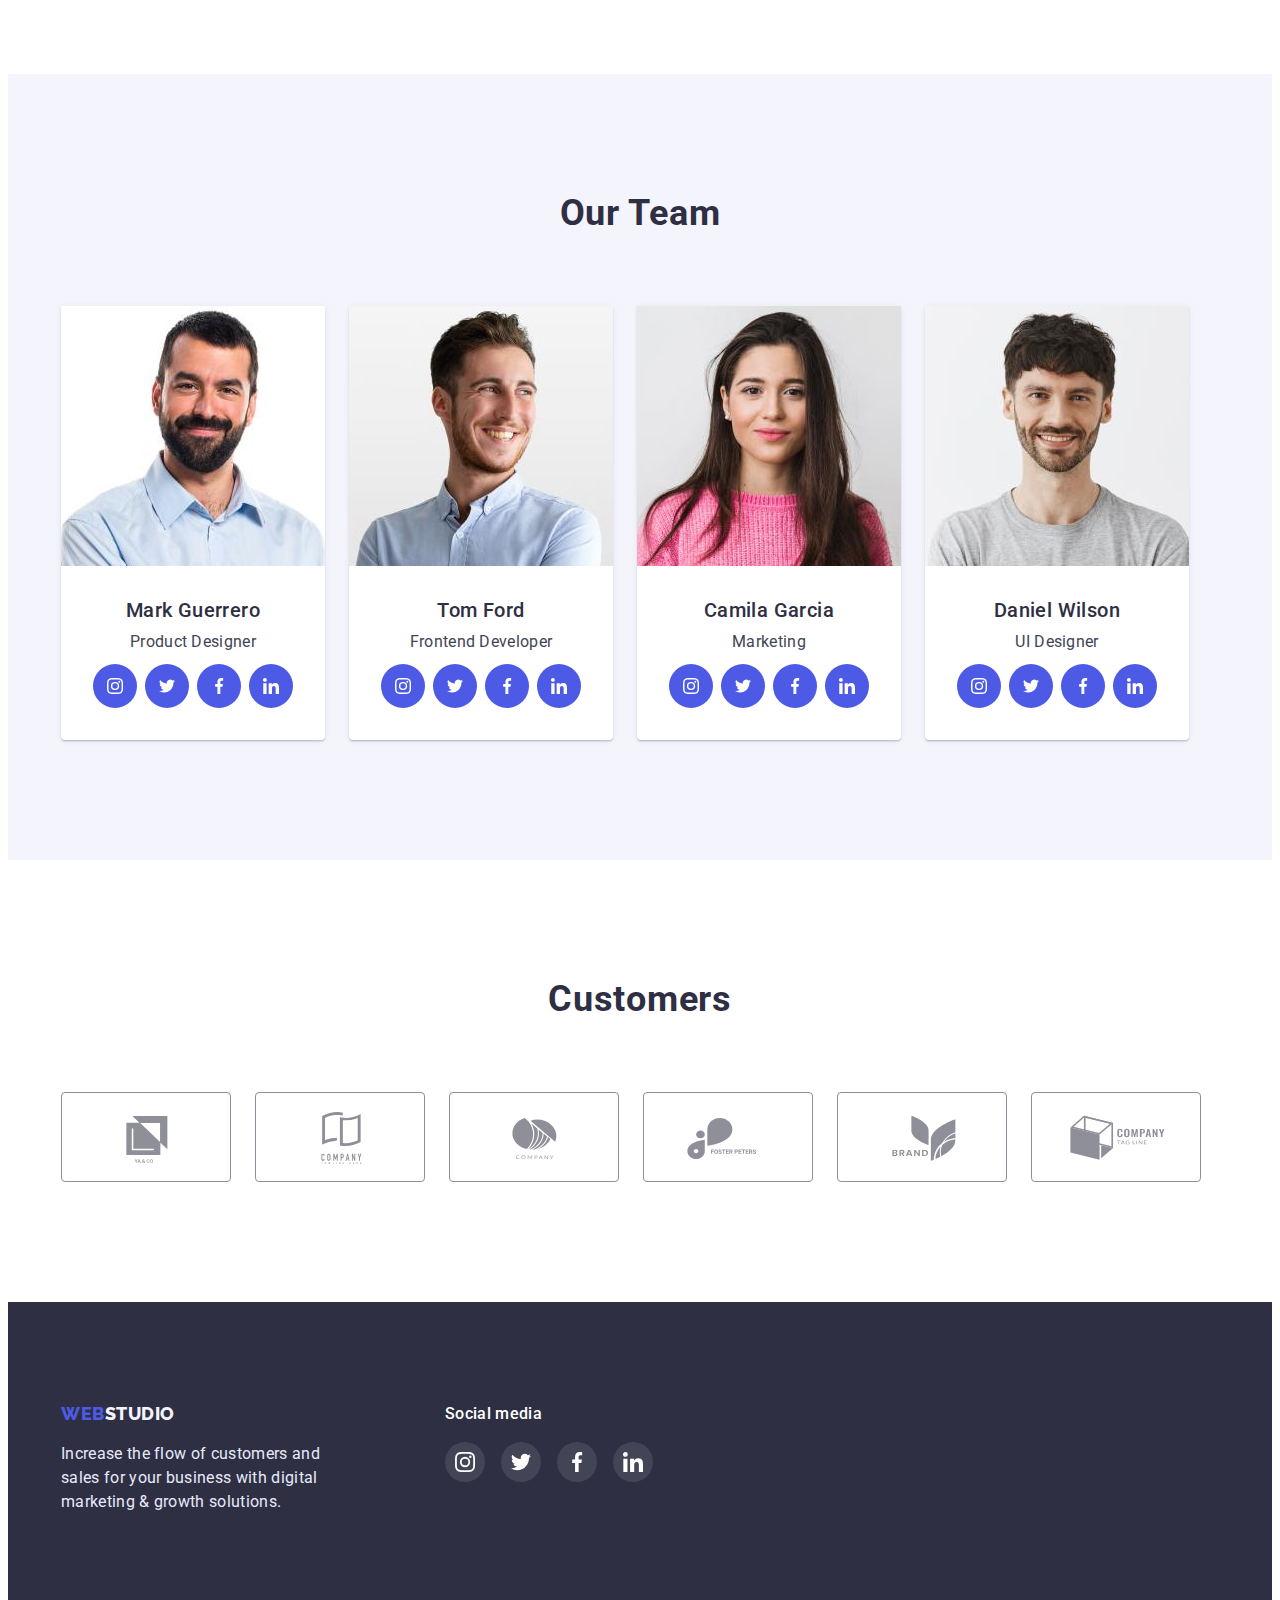
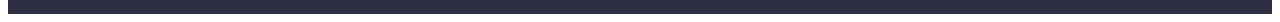
==== commit 94a4aa61: "homework04-completed" ====
--- a/index.html
+++ b/index.html
@@ -272,13 +272,97 @@
                 </ul>
             </div>
         </section>
+    <section class="section customers-section">
+        <div class="container">
+            <h2 class="title">Customers</h2>
+                <ul class="customers-menu list">
+                    <li class="customers-menu-item">
+                        <a href="" class="customers-menu-link">
+                            <svg class="customers-icon" width="104" height="56">
+                                <use href="./img/symbol-defs.svg#icon-yago-logo"></use>
+                            </svg>
+                        </a>
+                    </li>
+                    <li class="customers-menu-item">
+                        <a href="" class="customers-menu-link">
+                            <svg class="customers-icon" width="104" height="56">
+                                <use href="./img/symbol-defs.svg#icon-company-tagline-logo"></use>
+                            </svg>
+                        </a>
+                    </li>
+                    <li class="customers-menu-item">
+                        <a href="" class="customers-menu-link">
+                            <svg class="customers-icon" width="104" height="56">
+                                <use href="./img/symbol-defs.svg#icon-company-logo"></use>
+                            </svg>
+                        </a>
+                    </li>
+                    <li class="customers-menu-item">
+                        <a href="" class="customers-menu-link">
+                            <svg class="customers-icon" width="104" height="56">
+                                <use href="./img/symbol-defs.svg#icon-foster-peters-logo"></use>
+                            </svg>
+                        </a>
+                    </li>
+                    <li class="customers-menu-item">
+                        <a href="" class="customers-menu-link">
+                            <svg class="customers-icon" width="104" height="56">
+                                <use href="./img/symbol-defs.svg#icon-brand-logo"></use>
+                            </svg>
+                        </a>
+                    </li>
+                    <li class="customers-menu-item">
+                        <a href="" class="customers-menu-link">
+                            <svg class="customers-icon" width="104" height="56">
+                                <use href="./img/symbol-defs.svg#icon-tagline-company-logo"></use>
+                            </svg>
+                        </a>
+                    </li>
+                </ul>
+        </div>
+    </section>
     </main>
 <!--FOOTER SECTION-->
     <footer class="footer">
-        <div class="container">
+        <div class="container footer-container">
+            <div class="footer-text-container">
             <a href="./index.html" class="logotype link"><span class="accent">WEB</span><span class="footer-accent">STUDIO</span></a>
             <p class="footer-text">Increase the flow of customers and sales for your business with digital marketing & growth solutions.</p>
         </div>
-    </footer>
+            <div class="footer-social-media-container">
+                <h3 class="footer-social-title">Social media</h3>
+                    <ul class="footer-social-media-menu list">    
+                        <li class="footer-social-media-item">
+                            <a href="" class="footer-social-media-link">
+                                <svg class="social-link-icon" width="20" height="20">
+                                    <use href="./img/symbol-defs.svg#icon-instagram-logo"></use>
+                                </svg>
+                            </a>
+                        </li>
+                        <li class="footer-social-media-item">
+                            <a href="" class="footer-social-media-link">
+                                <svg class="social-link-icon" width="20" height="20">
+                                    <use href="./img/symbol-defs.svg#icon-twitter-logo"></use>
+                                </svg>
+                            </a>
+                        </li>
+                        <li class="footer-social-media-item">
+                            <a href="" class="footer-social-media-link">
+                                <svg class="social-link-icon" width="20" height="20">
+                                    <use href="./img/symbol-defs.svg#icon-facebook-logo"></use>
+                                </svg>
+                            </a>
+                        </li>
+                        <li class="footer-social-media-item">
+                            <a href="" class="footer-social-media-link">
+                                <svg class="social-link-icon" width="20" height="20">
+                                    <use href="./img/symbol-defs.svg#icon-linkedin-logo"></use>
+                                </svg>
+                            </a>
+                        </li>
+                    </ul>
+            </div>
+        </div>
+   </footer>
 </body>
 </html>--- a/css/styles.css
+++ b/css/styles.css
@@ -1,383 +1,467 @@
 :root {
-    --brand-color: #4D5AE5;
-    --pressed-state: #404BBF;
-    --dark-theme: #2E2F42;
-    --success-theme: #31D0AA;
-    --main-text-color:#434455;
-    --suble-text: #8E8F99;
-    --accent: #E7E9FC;
-    --light-background: #F4F4FD;
-    --modal-overlay: #2E2F42;
-    --hero-background: #2E2F42;
-    --standart-white: #FFFFFF;
+  --brand-color: #4d5ae5;
+  --pressed-state: #404bbf;
+  --dark-theme: #2e2f42;
+  --success-theme: #31d0aa;
+  --main-text-color: #434455;
+  --suble-text: #8e8f99;
+  --accent: #e7e9fc;
+  --light-background: #f4f4fd;
+  --modal-overlay: #2e2f42;
+  --hero-background: #2e2f42;
+  --standart-white: #ffffff;
 }
 
 h1,
 h2,
 h3,
 p {
-    margin-top: 0;
-    margin-bottom: 0;
+  margin-top: 0;
+  margin-bottom: 0;
 }
 
 ul,
 ol {
-    margin-top: 0;
-    margin-bottom: 0;
-    padding: 0;
+  margin-top: 0;
+  margin-bottom: 0;
+  padding: 0;
 }
 
 address {
-    font-style: normal;
+  font-style: normal;
 }
 
 img {
-    display: block;
+  display: block;
 }
 
 body {
-    font-family: 'Roboto', sans-serif;
-    background-color: var(--standart-white);
-}
-
+  font-family: 'Roboto', sans-serif;
+  background-color: var(--standart-white);
+}
 
 .link {
-    text-decoration: none;
+  text-decoration: none;
 }
 
 .list {
-    list-style: none;
+  list-style: none;
 }
 
 /*=======CONTAINER=====*/
 
 .container {
-    width: 1158px;
-    padding-left: 15px;
-    padding-right: 15px;
-    margin: 0 auto;
+  width: 1158px;
+  padding-left: 15px;
+  padding-right: 15px;
+  margin: 0 auto;
 }
 
 .section {
-    padding-top: 120px;
-    padding-bottom: 120px;
+  padding-top: 120px;
+  padding-bottom: 120px;
 }
 
 /*========== HEADER =========*/
 
 .logotype {
-    
-    font-family: 'Raleway', sans-serif;
-    font-weight: 800;
-    font-size: 18px;
-    line-height: 1.33;
-    color:var(--dark-theme);
-    letter-spacing: 0.03em;
-    text-transform: uppercase;
-    margin-right: 76px;
+  font-family: 'Raleway', sans-serif;
+  font-weight: 800;
+  font-size: 18px;
+  line-height: 1.33;
+  color: var(--dark-theme);
+  letter-spacing: 0.03em;
+  text-transform: uppercase;
+  margin-right: 76px;
 }
 
 .accent {
-    color:var(--brand-color);
-
+  color: var(--brand-color);
 }
 /*=====HEADER NAVIGATION MENU====*/
 
 .header-container {
-    display: flex;
-    justify-content: space-between;
-    padding-top: 24px;
-    padding-bottom: 24px;
+  display: flex;
+  justify-content: space-between;
+  padding-top: 24px;
+  padding-bottom: 24px;
 }
 
 .header-menu {
-    border-bottom: 1px solid var(--accent);
+  border-bottom: 1px solid var(--accent);
 }
 
 .navigation-page {
-    display: flex;
-    align-items: center;
+  display: flex;
+  align-items: center;
 }
 
 .navigation-menu {
-    display: flex;
-    align-items: center;
+  display: flex;
+  align-items: center;
 }
 
 .navigation-menu-item:not(:last-child) {
-    margin-right: 40px;
-
+  margin-right: 40px;
 }
 
 .navigation-menu-link {
-    font-weight: 500;
-    line-height: 1.33;
-    letter-spacing: 0.02em;
-    color:var(--dark-theme);
+  font-weight: 500;
+  line-height: 1.33;
+  letter-spacing: 0.02em;
+  color: var(--dark-theme);
 }
 
 .navigation-menu-link:hover,
 .navigation-menu-link:focus {
-    color:var(--brand-color);
+  color: var(--brand-color);
 }
 
 .address-menu {
-    display: flex;
-    gap: 40px;
+  display: flex;
+  gap: 40px;
 }
 
 .address-menu-link {
-    font-style: normal;
-    line-height: 1.33;    
-    letter-spacing: 0.02em;    
-    color: var(--dark-theme);
-    margin-left: auto;
-}
-
-
+  font-style: normal;
+  line-height: 1.33;
+  letter-spacing: 0.02em;
+  color: var(--dark-theme);
+  margin-left: auto;
+}
 
 .address-menu-link:hover,
 .address-menu-link:focus {
-    color:var(--brand-color);
+  color: var(--brand-color);
 }
 
 /*=======HEROOOO====*/
 
 /*не ставила background colour, закоментувала колір тексту*/
 .hero {
-    background-color: var(--hero-background);
-    background-image: linear-gradient(
-        rgba(46, 47, 66, 0.7),
-        rgba(46, 47, 66, 0.7)),
-        url(../img/people-office-bg.jpg);
-    background-size: cover;
-    background-repeat: no-repeat;
-    padding-top: 188px;
-    padding-bottom: 188px;
-}
-
+  background-color: var(--hero-background);
+  background-image: linear-gradient(
+      rgba(46, 47, 66, 0.7),
+      rgba(46, 47, 66, 0.7)
+    ),
+    url(../img/people-office-bg.jpg);
+  background-size: cover;
+  background-repeat: no-repeat;
+  padding-top: 188px;
+  padding-bottom: 188px;
+}
 
 .hero-name {
-    font-size: 56px;
-    line-height: 1.07;
-    color:var(--standart-white);
-    max-width: 495px;
-    text-align: center;
-    margin-bottom: 48px;
-    margin-right: auto;
-    margin-left: auto;
-   
+  font-size: 56px;
+  line-height: 1.07;
+  color: var(--standart-white);
+  max-width: 495px;
+  text-align: center;
+  margin-bottom: 48px;
+  margin-right: auto;
+  margin-left: auto;
 }
 .hero-button {
-    background:var(--brand-color);
-    font-weight: 500;
-    box-shadow: 0px 4px 4px rgba(0, 0, 0, 0.15);
-    border-radius: 4px;
-    border: none;
-    font-size: 16px;
-    line-height: 1.33;
-    color:var(--standart-white);
-    cursor: pointer;
-    font-family: inherit;
-    display: block;
-    margin-right: auto;
-    margin-left: auto;
-    max-width: 169px;
-    padding: 16px 32px;
-}
-
-.hero-button:hover, 
+  background: var(--brand-color);
+  font-weight: 500;
+  box-shadow: 0px 4px 4px rgba(0, 0, 0, 0.15);
+  border-radius: 4px;
+  border: none;
+  font-size: 16px;
+  line-height: 1.33;
+  color: var(--standart-white);
+  cursor: pointer;
+  font-family: inherit;
+  display: block;
+  margin-right: auto;
+  margin-left: auto;
+  max-width: 169px;
+  padding: 16px 32px;
+}
+
+.hero-button:hover,
 .hero-button:focus {
-    background-color:var(--pressed-state);
+  background-color: var(--pressed-state);
 }
 
 .about-us-menu {
-    display: flex;
-    justify-content: space-between;
+  display: flex;
+  justify-content: space-between;
 }
 
 .about-us-menu-item {
-    width: 264px;
+  width: 264px;
 }
 
 .about-us-item-icon {
-    display: flex;
-    width: 264px;
-    height: 112px;
-    border-radius: 4px;
-    background-color: var(--light-background);
-    margin-bottom: 8px;
-    justify-content: center;
-    align-items: center;
+  display: flex;
+  width: 264px;
+  height: 112px;
+  border-radius: 4px;
+  background-color: var(--light-background);
+  margin-bottom: 8px;
+  justify-content: center;
+  align-items: center;
 }
 
 /*====OUR TEAM=====*/
 
 .our-team-section {
-    background-color:var(--light-background);
+  background-color: var(--light-background);
 }
 
 .content-title {
-    font-weight: 500;
-    font-size: 20px;
-    line-height: 1.2;
-    /* identical to box height, or 120% */
-    letter-spacing: 0.02em;
-    color:var(--dark-theme);
-    margin-bottom: 8px;
-
+  font-weight: 500;
+  font-size: 20px;
+  line-height: 1.2;
+  /* identical to box height, or 120% */
+  letter-spacing: 0.02em;
+  color: var(--dark-theme);
+  margin-bottom: 8px;
 }
 
 /*===SERVICES SECTION====*/
 
 .services-section {
-    padding-top: 0;
+  padding-top: 0;
 }
 
 .services-section-list {
-    display: flex;
+  display: flex;
 }
 
 .services-section-item:not(:nth-child(3n)) {
-    margin-right: 24px;
+  margin-right: 24px;
 }
 
 /*===ABOUT US===*/
 .content-menu {
-    display: flex;
+  display: flex;
 }
 
 .content-menu-item {
-    box-shadow: 0px 1px 6px rgba(46, 47, 66, 0.08), 0px 1px 1px rgba(46, 47, 66, 0.16), 0px 2px 1px rgba(46, 47, 66, 0.08);
-    border-radius: 0px 0px 4px 4px;
-    background: var(--standart-white);
+  box-shadow: 0px 1px 6px rgba(46, 47, 66, 0.08),
+    0px 1px 1px rgba(46, 47, 66, 0.16), 0px 2px 1px rgba(46, 47, 66, 0.08);
+  border-radius: 0px 0px 4px 4px;
+  background: var(--standart-white);
 }
 .content-menu-item:not(:nth-child(4n)) {
-    margin-right: 24px;
-
+  margin-right: 24px;
 }
 
 .employee-card {
-    text-align: center;
-    padding-top: 32px;
-    padding-bottom: 32px;
+  text-align: center;
+  padding-top: 32px;
+  padding-bottom: 32px;
 }
 
 .social-links-list {
-    display: flex;
-    justify-content: center;
-    gap: 8px;
-    margin-top: 10px;
+  display: flex;
+  justify-content: center;
+  gap: 8px;
+  margin-top: 10px;
 }
 
 .social-link {
-    display: flex;
-    width: 44px;
-    height: 44px;
-    background-color: var(--brand-color);
-    border-radius: 50%;
-    justify-content: center;
-    align-items: center;
+  display: flex;
+  width: 44px;
+  height: 44px;
+  background-color: var(--brand-color);
+  border-radius: 50%;
+  justify-content: center;
+  align-items: center;
+}
+
+.social-link:hover,
+.social-link:focus {
+  background-color: var(--pressed-state);
 }
 
 .social-link-icon {
-    fill: var(--standart-white);
+  fill: var(--standart-white);
 }
 
 .title {
-    font-weight: 700;
-    font-size: 36px;
-    line-height: 1.11;
-    letter-spacing: 0.02em;
-    text-transform: capitalize;
-    color:var(--dark-theme);
-    margin-bottom: 72px;
-    text-align: center;
+  font-weight: 700;
+  font-size: 36px;
+  line-height: 1.11;
+  letter-spacing: 0.02em;
+  text-transform: capitalize;
+  color: var(--dark-theme);
+  margin-bottom: 72px;
+  text-align: center;
 }
 
 .text-description {
-    line-height: 1.5;
-    letter-spacing: 0.02em;    
-    color: var(--main-text-color);
+  line-height: 1.5;
+  letter-spacing: 0.02em;
+  color: var(--main-text-color);
+}
+
+/*==CUSTOMERS==*/
+
+.customers-menu {
+  display: flex;
+  flex-wrap: wrap;
+}
+
+.customers-menu-item {
+  display: flex;
+  flex-wrap: wrap;
+}
+
+.customers-menu-item:not(:last-child) {
+  margin-right: 24px;
+}
+
+.customers-menu-link {
+  display: flex;
+  width: 168px;
+  height: 88px;
+  border-radius: 4px;
+  border: 1px solid var(--suble-text);
+  background-color: var(--standart-white);
+  justify-content: center;
+  align-items: center;
+}
+
+.customers-menu-link:hover,
+.customers-menu-link:focus {
+  border-color: var(--pressed-state);
+}
+
+.customers-icon {
+  fill: var(--suble-text);
+}
+
+.customers-icon:hover,
+.customers-icon:focus {
+  fill: var(--pressed-state);
 }
 
 /*===FOOTER===*/
 
 .footer {
-    background-color: var(--dark-theme);
-    padding:100px 0;
-    
+  background-color: var(--dark-theme);
+  padding: 100px 0;
+  display: flex;
+}
+
+.footer-container {
+  display: flex;
+  gap: 120px;
 }
 
 .footer-text {
-    line-height: 1.50;
-    letter-spacing: 0.02em;
-    color: var(--accent);
-    width: 264px;
-    margin-top: 16px;
-}
-
+  line-height: 1.5;
+  letter-spacing: 0.02em;
+  color: var(--accent);
+  width: 264px;
+  margin-top: 16px;
+}
+
+.footer-social-media-menu {
+  display: flex;
+}
+
+.footer-social-media-item:not(:last-child) {
+  margin-right: 16px;
+}
+
+.footer-social-title {
+  font-weight: 500;
+  font-size: 16px;
+  line-height: 1.5;
+  letter-spacing: 0.02em;
+  color: var(--standart-white);
+  margin-bottom: 16px;
+}
+
+.footer-social-media-link {
+  display: flex;
+  width: 40px;
+  height: 40px;
+  background-color: rgba(255, 255, 255, 0.1);
+  border-radius: 50%;
+  justify-content: center;
+  align-items: center;
+}
+
+.footer-social-media-link:hover,
+.footer-social-media-link:focus {
+  background-color: var(--success-theme);
+}
 /*
 /*=======PORTFOLIO=========*/
 
 .filter-buttons {
-    display: flex;
-    margin-bottom: 72px;
-    justify-content: center;
+  display: flex;
+  margin-bottom: 72px;
+  justify-content: center;
 }
 
 .filter-button-item:not(:last-child) {
-    margin-right: 24px;
-
+  margin-right: 24px;
 }
 
 .filter-button {
-    background:var(--light-background);
-    border: 1px solid var(--accent);
-    border-radius: 4px;
-    color: var(--brand-color);
-    font-size: 16px;
-    line-height: 1.5;
-    letter-spacing: 0.04em;
-    font-family: inherit;
-    font-weight: 500;
-    min-width: 69px;
-    padding: 12px 24px;
+  background: var(--light-background);
+  border: 1px solid var(--accent);
+  border-radius: 4px;
+  color: var(--brand-color);
+  font-size: 16px;
+  line-height: 1.5;
+  letter-spacing: 0.04em;
+  font-family: inherit;
+  font-weight: 500;
+  min-width: 69px;
+  padding: 12px 24px;
 }
 .filter-button:hover,
 .filter-button:focus {
-    background-color:var(--pressed-state);
-    color:var(--standart-white);
-    cursor: pointer;
-}
+  background-color: var(--pressed-state);
+  color: var(--standart-white);
+  cursor: pointer;
+  box-shadow: 0px 3px 1px rgba(0, 0, 0, 0.1), 0px 2px 1px rgba(0, 0, 0, 0.08),
+    0px 2px 2px rgba(0, 0, 0, 0.12);
+  border: 1px solid rgba(0, 0, 0, 0);
+}
+
 /*====FILTERED MENU PORTFOLIO====*/
 
 .portfolio {
-    padding-top: 96px;
-    padding-bottom: 120px;
+  padding-top: 96px;
+  padding-bottom: 120px;
 }
 .portfolio-menu {
-    display: flex;
-    flex-wrap: wrap;
-    row-gap: 48px;
-    column-gap: 24px;
+  display: flex;
+  flex-wrap: wrap;
+  row-gap: 48px;
+  column-gap: 24px;
 }
 
 .portfolio-menu-item {
-    background-color:var(--standart-white);
+  background-color: var(--standart-white);
 }
 
 
 .portfolio-card-text {
-    padding-top: 32px;
-    padding-bottom: 32px;
-    padding-left:16px;
-    border: 1px solid var(--accent);
-    border-top: none;
+  padding-top: 32px;
+  padding-bottom: 32px;
+  padding-left: 16px;
+  border: 1px solid var(--accent);
+  border-top: none;
+}
+
+.portfolio-card-text:hover,
+.portfolio-card-text:focus {
+  cursor: pointer;
+  border: 0.5px solid var(--light-background);
+  box-shadow: 0px 1px 6px rgba(46, 47, 66, 0.08),
+    0px 1px 1px rgba(46, 47, 66, 0.16), 0px 2px 1px rgba(46, 47, 66, 0.08);
 }
 
 /*===FOOTER====*/
 .footer-accent {
-    color:var(--light-background);
-}
-
+  color: var(--light-background);
+}
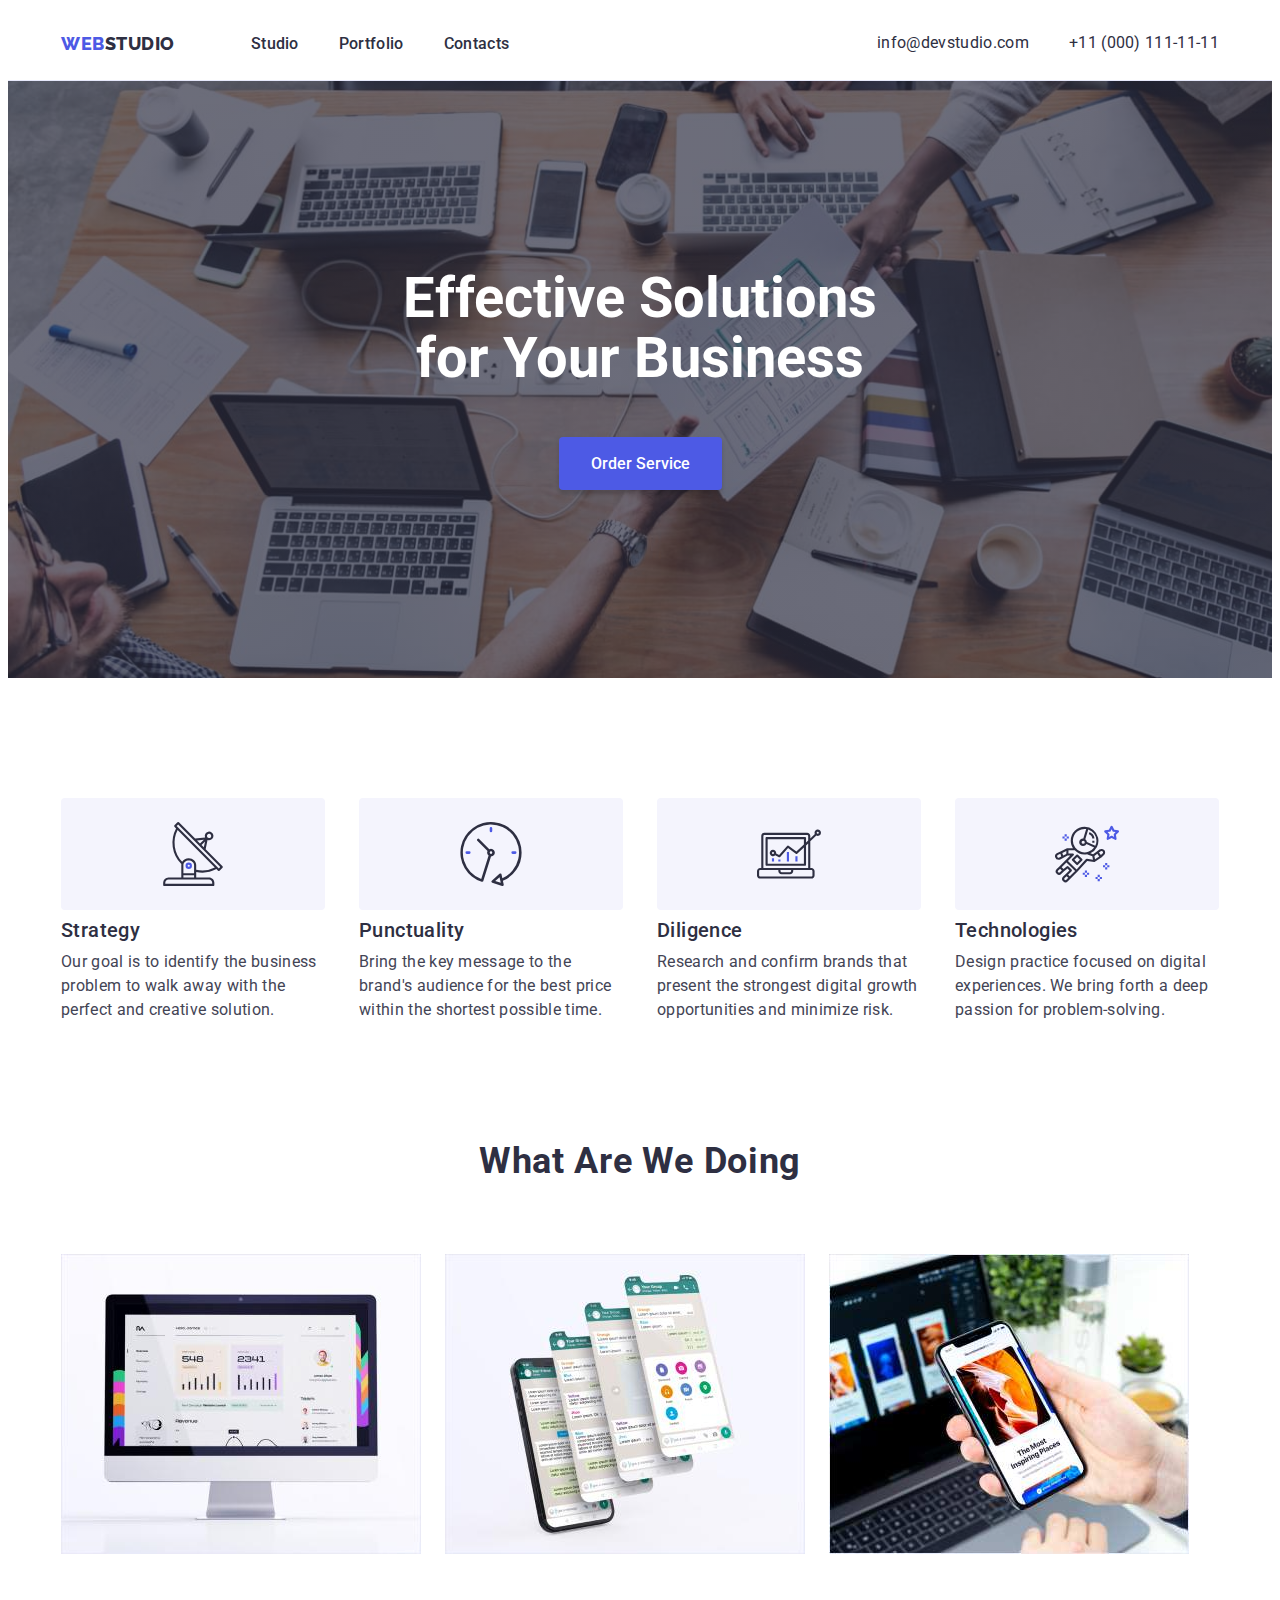
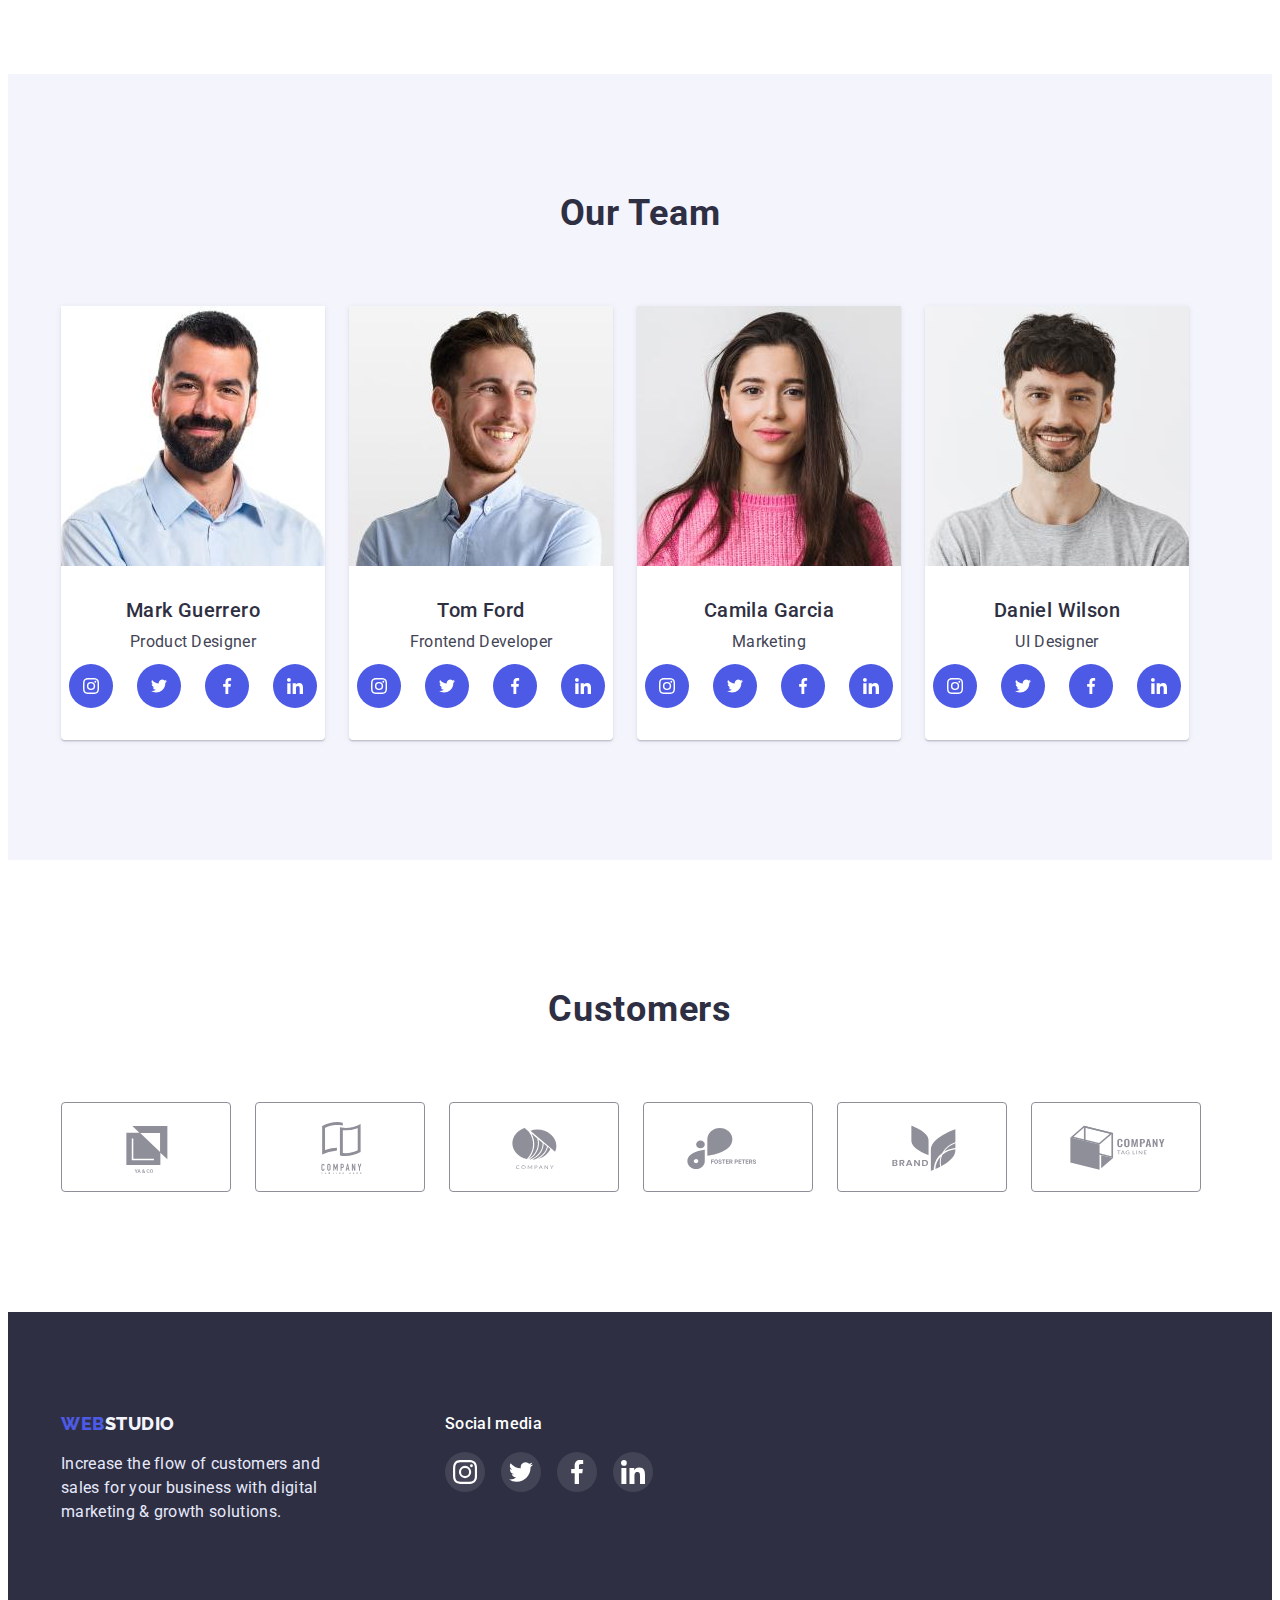
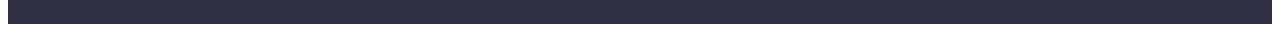
==== commit bc5a1188: "homework-04-fixed" ====
--- a/index.html
+++ b/index.html
@@ -47,7 +47,7 @@
     </header>
 <!--HERO SECTION-->
     <main>
-        <section class="hero hero-wrap">
+        <section class="hero">
             <div class="container">    
                 <h1 class="hero-name">Effective Solutions
                 for Your Business</h1>
@@ -272,12 +272,12 @@
                 </ul>
             </div>
         </section>
-    <section class="section customers-section">
+    <section class="customers-section">
         <div class="container">
             <h2 class="title">Customers</h2>
                 <ul class="customers-menu list">
                     <li class="customers-menu-item">
-                        <a href="" class="customers-menu-link">
+                        <a href="" class="customers-menu-link link">
                             <svg class="customers-icon" width="104" height="56">
                                 <use href="./img/symbol-defs.svg#icon-yago-logo"></use>
                             </svg>
@@ -325,37 +325,37 @@
 <!--FOOTER SECTION-->
     <footer class="footer">
         <div class="container footer-container">
-            <div class="footer-text-container">
+            <div class="footer-description">
             <a href="./index.html" class="logotype link"><span class="accent">WEB</span><span class="footer-accent">STUDIO</span></a>
             <p class="footer-text">Increase the flow of customers and sales for your business with digital marketing & growth solutions.</p>
         </div>
-            <div class="footer-social-media-container">
-                <h3 class="footer-social-title">Social media</h3>
-                    <ul class="footer-social-media-menu list">    
-                        <li class="footer-social-media-item">
-                            <a href="" class="footer-social-media-link">
-                                <svg class="social-link-icon" width="20" height="20">
+            <div class="footer-media">
+                <p class="footer-title">Social media</p>
+                    <ul class="footer-social list">    
+                        <li class="footer-item">
+                            <a href="" class="footer-link">
+                                <svg class="social-link-icon" width="24" height="24">
                                     <use href="./img/symbol-defs.svg#icon-instagram-logo"></use>
                                 </svg>
                             </a>
                         </li>
-                        <li class="footer-social-media-item">
-                            <a href="" class="footer-social-media-link">
-                                <svg class="social-link-icon" width="20" height="20">
+                        <li class="footer-item">
+                            <a href="" class="footer-link">
+                                <svg class="social-link-icon" width="24" height="24">
                                     <use href="./img/symbol-defs.svg#icon-twitter-logo"></use>
                                 </svg>
                             </a>
                         </li>
-                        <li class="footer-social-media-item">
-                            <a href="" class="footer-social-media-link">
-                                <svg class="social-link-icon" width="20" height="20">
+                        <li class="footer-item">
+                            <a href="" class="footer-link">
+                                <svg class="social-link-icon" width="24" height="24">
                                     <use href="./img/symbol-defs.svg#icon-facebook-logo"></use>
                                 </svg>
                             </a>
                         </li>
-                        <li class="footer-social-media-item">
-                            <a href="" class="footer-social-media-link">
-                                <svg class="social-link-icon" width="20" height="20">
+                        <li class="footer-item">
+                            <a href="" class="footer-link">
+                                <svg class="social-link-icon" width="24" height="24">
                                     <use href="./img/symbol-defs.svg#icon-linkedin-logo"></use>
                                 </svg>
                             </a>
--- a/css/styles.css
+++ b/css/styles.css
@@ -48,6 +48,7 @@
   list-style: none;
 }
 
+
 /*=======CONTAINER=====*/
 
 .container {
@@ -139,7 +140,6 @@
 
 /*не ставила background colour, закоментувала колір тексту*/
 .hero {
-  background-color: var(--hero-background);
   background-image: linear-gradient(
       rgba(46, 47, 66, 0.7),
       rgba(46, 47, 66, 0.7)
@@ -149,6 +149,8 @@
   background-repeat: no-repeat;
   padding-top: 188px;
   padding-bottom: 188px;
+  max-width: 1440px;
+  margin: 0 auto;
 }
 
 .hero-name {
@@ -258,7 +260,7 @@
 .social-links-list {
   display: flex;
   justify-content: center;
-  gap: 8px;
+  gap: 24px;
   margin-top: 10px;
 }
 
@@ -300,14 +302,17 @@
 
 /*==CUSTOMERS==*/
 
+.customers-section {
+  padding-top: 130px;
+  padding-bottom: 120px;
+}
+
 .customers-menu {
   display: flex;
-  flex-wrap: wrap;
 }
 
 .customers-menu-item {
   display: flex;
-  flex-wrap: wrap;
 }
 
 .customers-menu-item:not(:last-child) {
@@ -325,8 +330,8 @@
   align-items: center;
 }
 
-.customers-menu-link:hover,
-.customers-menu-link:focus {
+.customers-menu .customers-menu-link:hover,
+.customers-menu .customers-menu-link:focus {
   border-color: var(--pressed-state);
 }
 
@@ -334,22 +339,25 @@
   fill: var(--suble-text);
 }
 
-.customers-icon:hover,
-.customers-icon:focus {
+.customers-menu-link:hover .customers-icon,
+.customers-menu-link:focus .customers-icon {
   fill: var(--pressed-state);
 }
+
 
 /*===FOOTER===*/
 
 .footer {
   background-color: var(--dark-theme);
   padding: 100px 0;
-  display: flex;
 }
 
 .footer-container {
   display: flex;
-  gap: 120px;
+}
+
+.footer-description {
+  margin-right: 120px;
 }
 
 .footer-text {
@@ -360,15 +368,15 @@
   margin-top: 16px;
 }
 
-.footer-social-media-menu {
-  display: flex;
-}
-
-.footer-social-media-item:not(:last-child) {
+.footer-social {
+  display: flex;
+}
+
+.footer-item:not(:last-child) {
   margin-right: 16px;
 }
 
-.footer-social-title {
+.footer-title {
   font-weight: 500;
   font-size: 16px;
   line-height: 1.5;
@@ -377,7 +385,7 @@
   margin-bottom: 16px;
 }
 
-.footer-social-media-link {
+.footer-link {
   display: flex;
   width: 40px;
   height: 40px;
@@ -387,8 +395,8 @@
   align-items: center;
 }
 
-.footer-social-media-link:hover,
-.footer-social-media-link:focus {
+.footer-link:hover,
+.footer-link:focus {
   background-color: var(--success-theme);
 }
 /*
@@ -455,8 +463,6 @@
 
 .portfolio-card-text:hover,
 .portfolio-card-text:focus {
-  cursor: pointer;
-  border: 0.5px solid var(--light-background);
   box-shadow: 0px 1px 6px rgba(46, 47, 66, 0.08),
     0px 1px 1px rgba(46, 47, 66, 0.16), 0px 2px 1px rgba(46, 47, 66, 0.08);
 }
